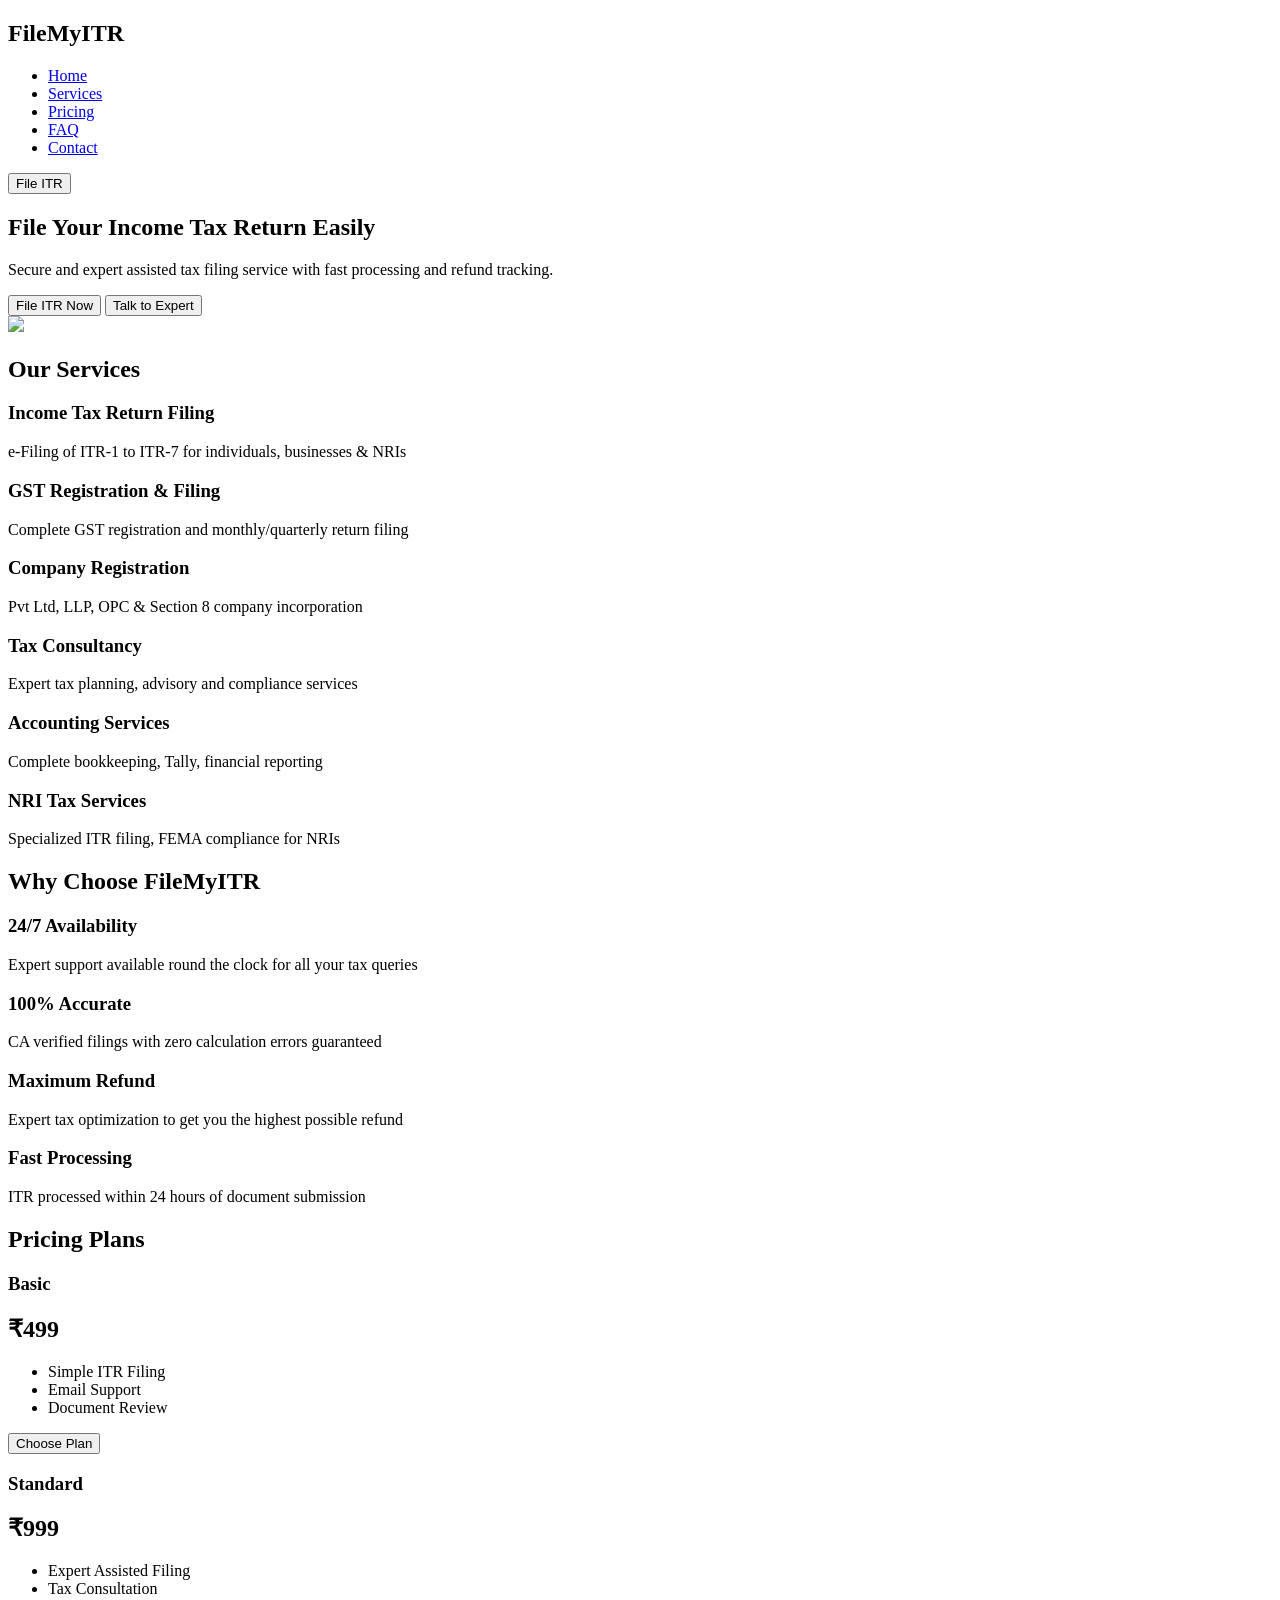
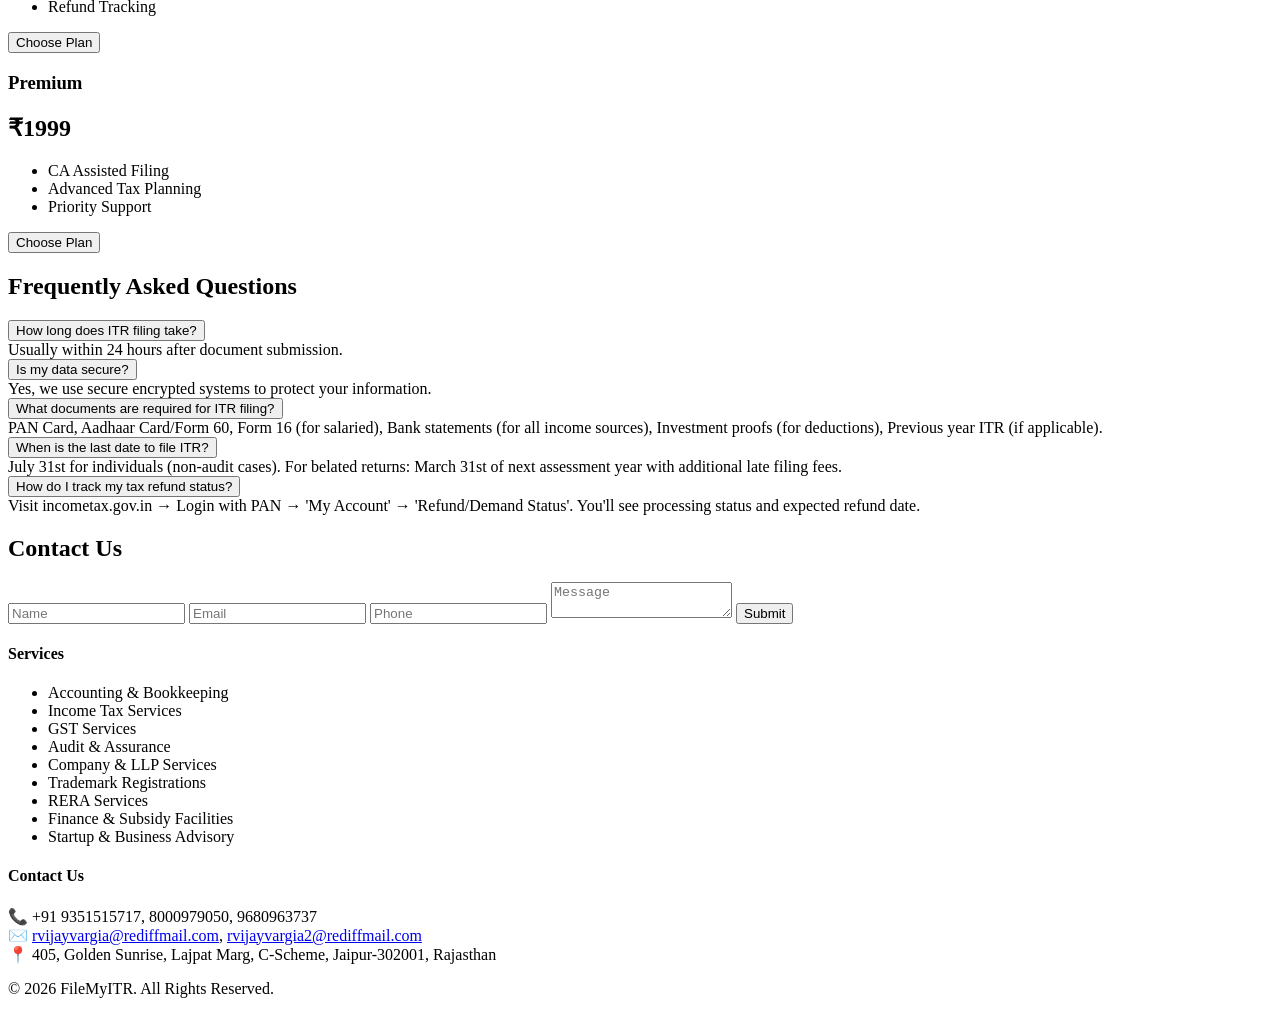
==== index.html @ 494d7624 "Rename itr-website2/index.html to index.html" ====
<!DOCTYPE html>
<html lang="en">
<head>

<meta charset="UTF-8">
<meta name="viewport" content="width=device-width, initial-scale=1.0">

<title>File Income Tax Return Online | Fast & Secure ITR Filing</title>

<meta name="description" content="File your Income Tax Return online quickly with expert assistance. Secure, CA verified and fast ITR filing services in India.">

<meta name="keywords" content="ITR filing, income tax return, tax consultant, GST filing India">

<meta name="author" content="File My ITR">

<link rel="stylesheet" href="style.css">

<link href="https://fonts.googleapis.com/css2?family=Poppins:wght@300;400;500;600;700&display=swap" rel="stylesheet">

</head>

<body>

<!-- Navbar -->

<header class="navbar">

<div class="container">

<h2 class="logo">FileMyITR</h2>

<nav>
<ul>
<li><a href="#">Home</a></li>
<li><a href="#services">Services</a></li>
<li><a href="#pricing">Pricing</a></li>
<li><a href="#faq">FAQ</a></li>
<li><a href="#contact">Contact</a></li>
</ul>
<!-- <button class="mobile-toggle">☰</button> -->
</nav>

<button class="btn">File ITR</button>

</div>

</header>

<!-- Hero -->

<section class="hero">

<div class="container hero-grid">

<div>

<h1>File Your Income Tax Return Easily</h1>

<p>Secure and expert assisted tax filing service with fast processing and refund tracking.</p>

<div class="hero-btns">

<button class="btn">File ITR Now</button>
<button class="btn-outline">Talk to Expert</button>

</div>

</div>

<div>

<img src="https://cdn-icons-png.flaticon.com/512/3135/3135715.png">

</div>

</div>

</section>

<!-- Services -->

<section id="services" class="services">

<h2 class="section-title">Our Services</h2>

<div class="cards">

<div class="card">
<h3>Income Tax Return Filing</h3>
<p>e-Filing of ITR-1 to ITR-7 for individuals, businesses & NRIs</p>
</div>
<div class="card">
<h3>GST Registration & Filing</h3>
<p>Complete GST registration and monthly/quarterly return filing</p>
</div>
<div class="card">
<h3>Company Registration</h3>
<p>Pvt Ltd, LLP, OPC & Section 8 company incorporation</p>
</div>
<div class="card">
<h3>Tax Consultancy</h3>
<p>Expert tax planning, advisory and compliance services</p>
</div>
<div class="card">
<h3>Accounting Services</h3>
<p>Complete bookkeeping, Tally, financial reporting</p>
</div>
<div class="card">
<h3>NRI Tax Services</h3>
<p>Specialized ITR filing, FEMA compliance for NRIs</p>
</div>

</div>

</section>

<!-- Pricing -->





    <section id="why-us" class="services why-us">

<h2 class="section-title">Why Choose FileMyITR</h2>

<div class="cards">

<div class="card">
<h3>24/7 Availability</h3>
<p>Expert support available round the clock for all your tax queries</p>
</div>
<div class="card">
<h3>100% Accurate</h3>
<p>CA verified filings with zero calculation errors guaranteed</p>
</div>
<div class="card">
<h3>Maximum Refund</h3>
<p>Expert tax optimization to get you the highest possible refund</p>
</div>
<div class="card">
<h3>Fast Processing</h3>
<p>ITR processed within 24 hours of document submission</p>
</div>

</div>

</section>
    <section id="pricing" class="pricing">

<h2 class="section-title">Pricing Plans</h2>

<div class="pricing-grid">

<div class="price-card">

<h3>Basic</h3>
<h2>₹499</h2>

<ul>
<li>Simple ITR Filing</li>
<li>Email Support</li>
<li>Document Review</li>
</ul>

<button class="btn">Choose Plan</button>

</div>

<div class="price-card highlight">

<h3>Standard</h3>
<h2>₹999</h2>

<ul>
<li>Expert Assisted Filing</li>
<li>Tax Consultation</li>
<li>Refund Tracking</li>
</ul>

<button class="btn">Choose Plan</button>

</div>

<div class="price-card">

<h3>Premium</h3>
<h2>₹1999</h2>

<ul>
<li>CA Assisted Filing</li>
<li>Advanced Tax Planning</li>
<li>Priority Support</li>
</ul>

<button class="btn">Choose Plan</button>

</div>

</div>

</section>

<!-- FAQ -->

<section id="faq" class="faq">

<h2 class="section-title">Frequently Asked Questions</h2>

<div class="faq-item">

<button class="faq-question">How long does ITR filing take?</button>

<div class="faq-answer">
Usually within 24 hours after document submission.
</div>

</div>

    <div class="faq-item">

<button class="faq-question">Is my data secure?</button>

<div class="faq-answer">
Yes, we use secure encrypted systems to protect your information.
</div>

</div>

<div class="faq-item">

<button class="faq-question">What documents are required for ITR filing?</button>

<div class="faq-answer">
PAN Card, Aadhaar Card/Form 60, Form 16 (for salaried), Bank statements (for all income sources), 
Investment proofs (for deductions), Previous year ITR (if applicable).
</div>

</div>

<div class="faq-item">

<button class="faq-question">When is the last date to file ITR?</button>

<div class="faq-answer">
July 31st for individuals (non-audit cases). For belated returns: March 31st of next assessment year 
with additional late filing fees.
</div>

</div>

<div class="faq-item">

<button class="faq-question">How do I track my tax refund status?</button>

<div class="faq-answer">
Visit incometax.gov.in → Login with PAN → 'My Account' → 'Refund/Demand Status'. 
You'll see processing status and expected refund date.
</div>

</div>

</section>

<!-- Contact -->

<section id="contact" class="contact">

<h2 class="section-title">Contact Us</h2>

<form>

<input type="text" placeholder="Name">

<input type="email" placeholder="Email">

<input type="tel" placeholder="Phone">

<textarea placeholder="Message"></textarea>

<button class="btn">Submit</button>

</form>

</section>

<!-- Footer -->

<footer>

<div class="container">

<div class="footer-grid">

<div class="footer-section">

<h4>Services</h4>

<ul>

<li>Accounting & Bookkeeping</li>

<li>Income Tax Services</li>

<li>GST Services</li>

<li>Audit & Assurance</li>

<li>Company & LLP Services</li>

<li>Trademark Registrations</li>

<li>RERA Services</li>

<li>Finance & Subsidy Facilities</li>

<li>Startup & Business Advisory</li>

</ul>

</div>

        <div class="footer-section">

        <h4>Contact Us</h4>
        
        <div class="contact-item">
          <span class="icon">📞</span>
          <span>+91 9351515717, 8000979050, 9680963737</span>
        </div>
        
        <div class="contact-item">
          <span class="icon">✉️</span>
          <a href="mailto:rvijayvargia@rediffmail.com">rvijayvargia@rediffmail.com</a>, 
          <a href="mailto:rvijayvargia2@rediffmail.com">rvijayvargia2@rediffmail.com</a>
        </div>
        
        <div class="contact-item">
          <span class="icon">📍</span>
          <span>405, Golden Sunrise, Lajpat Marg, C-Scheme, Jaipur-302001, Rajasthan</span>
        </div>
        
        </div>

</div>

<p class="footer-bottom">© 2026 FileMyITR. All Rights Reserved.</p>

</div>

</footer>

<script src="script.js"></script>

</body>
</html>
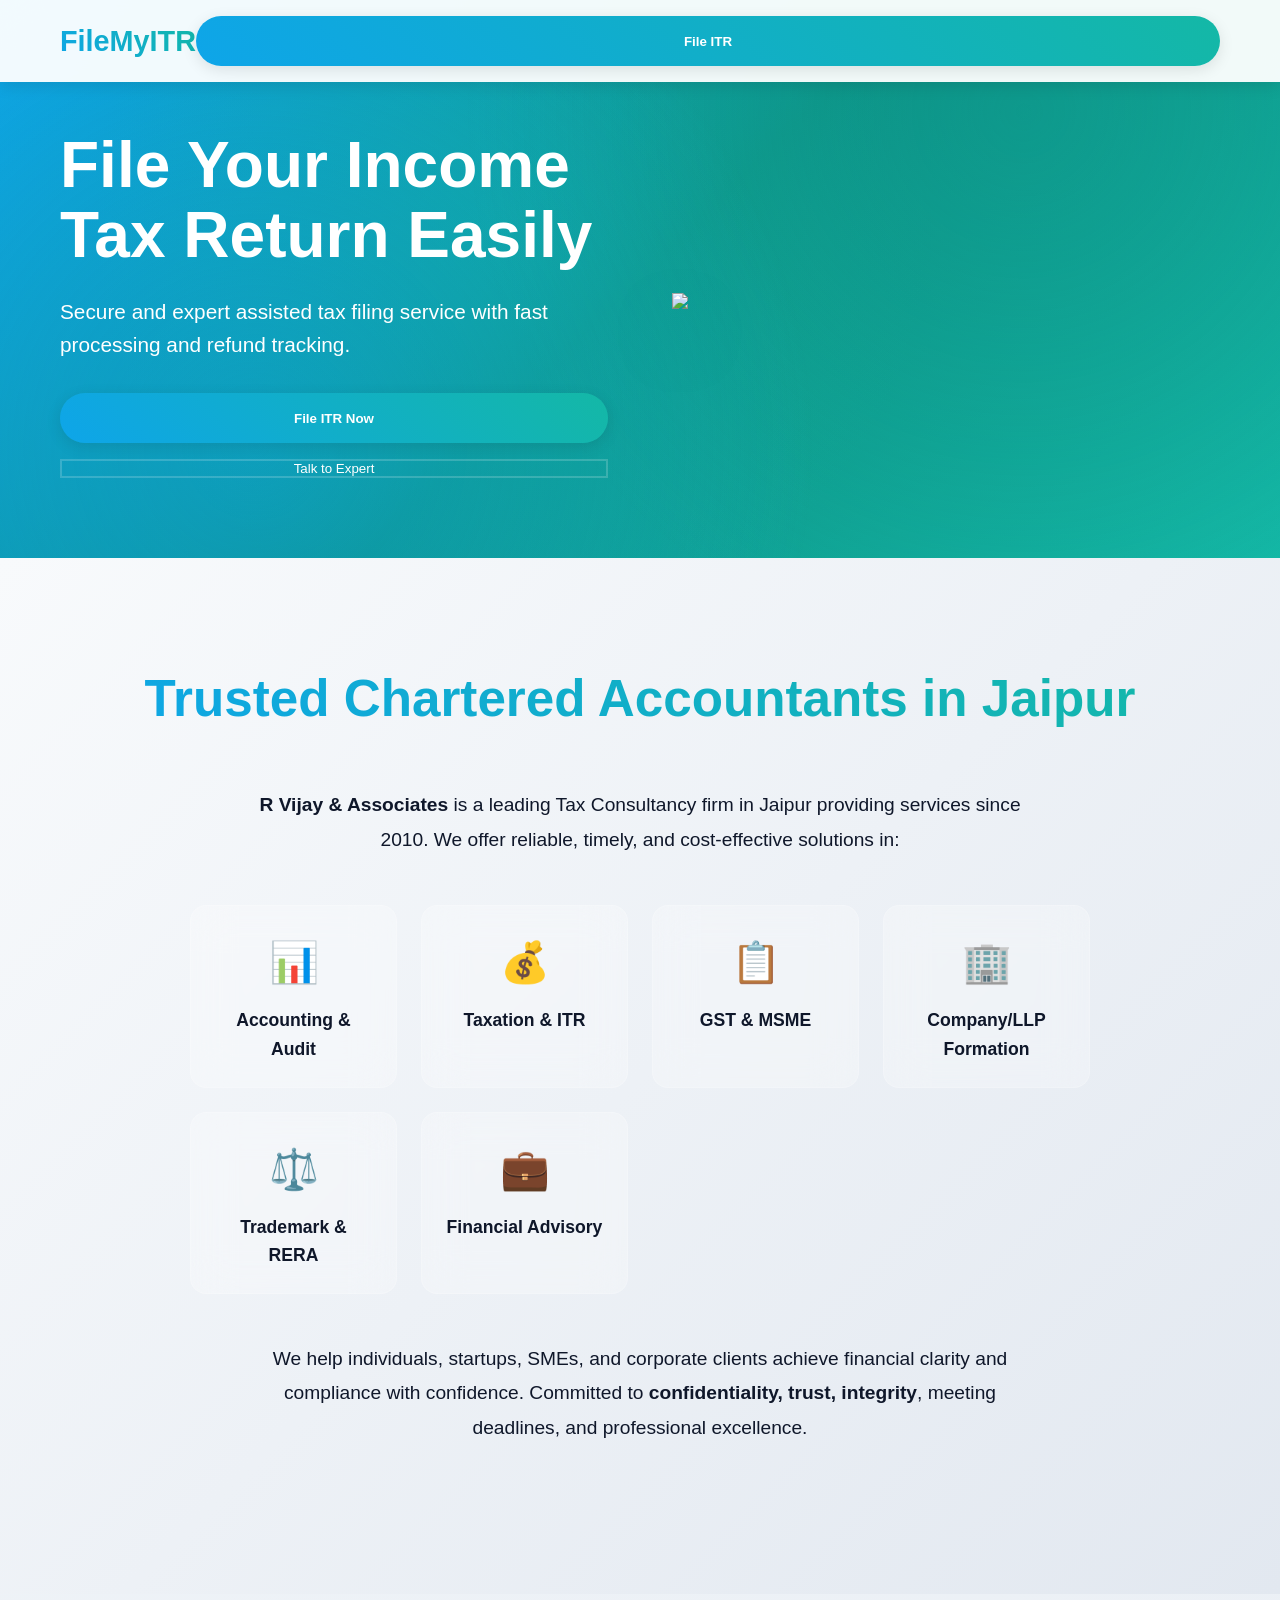
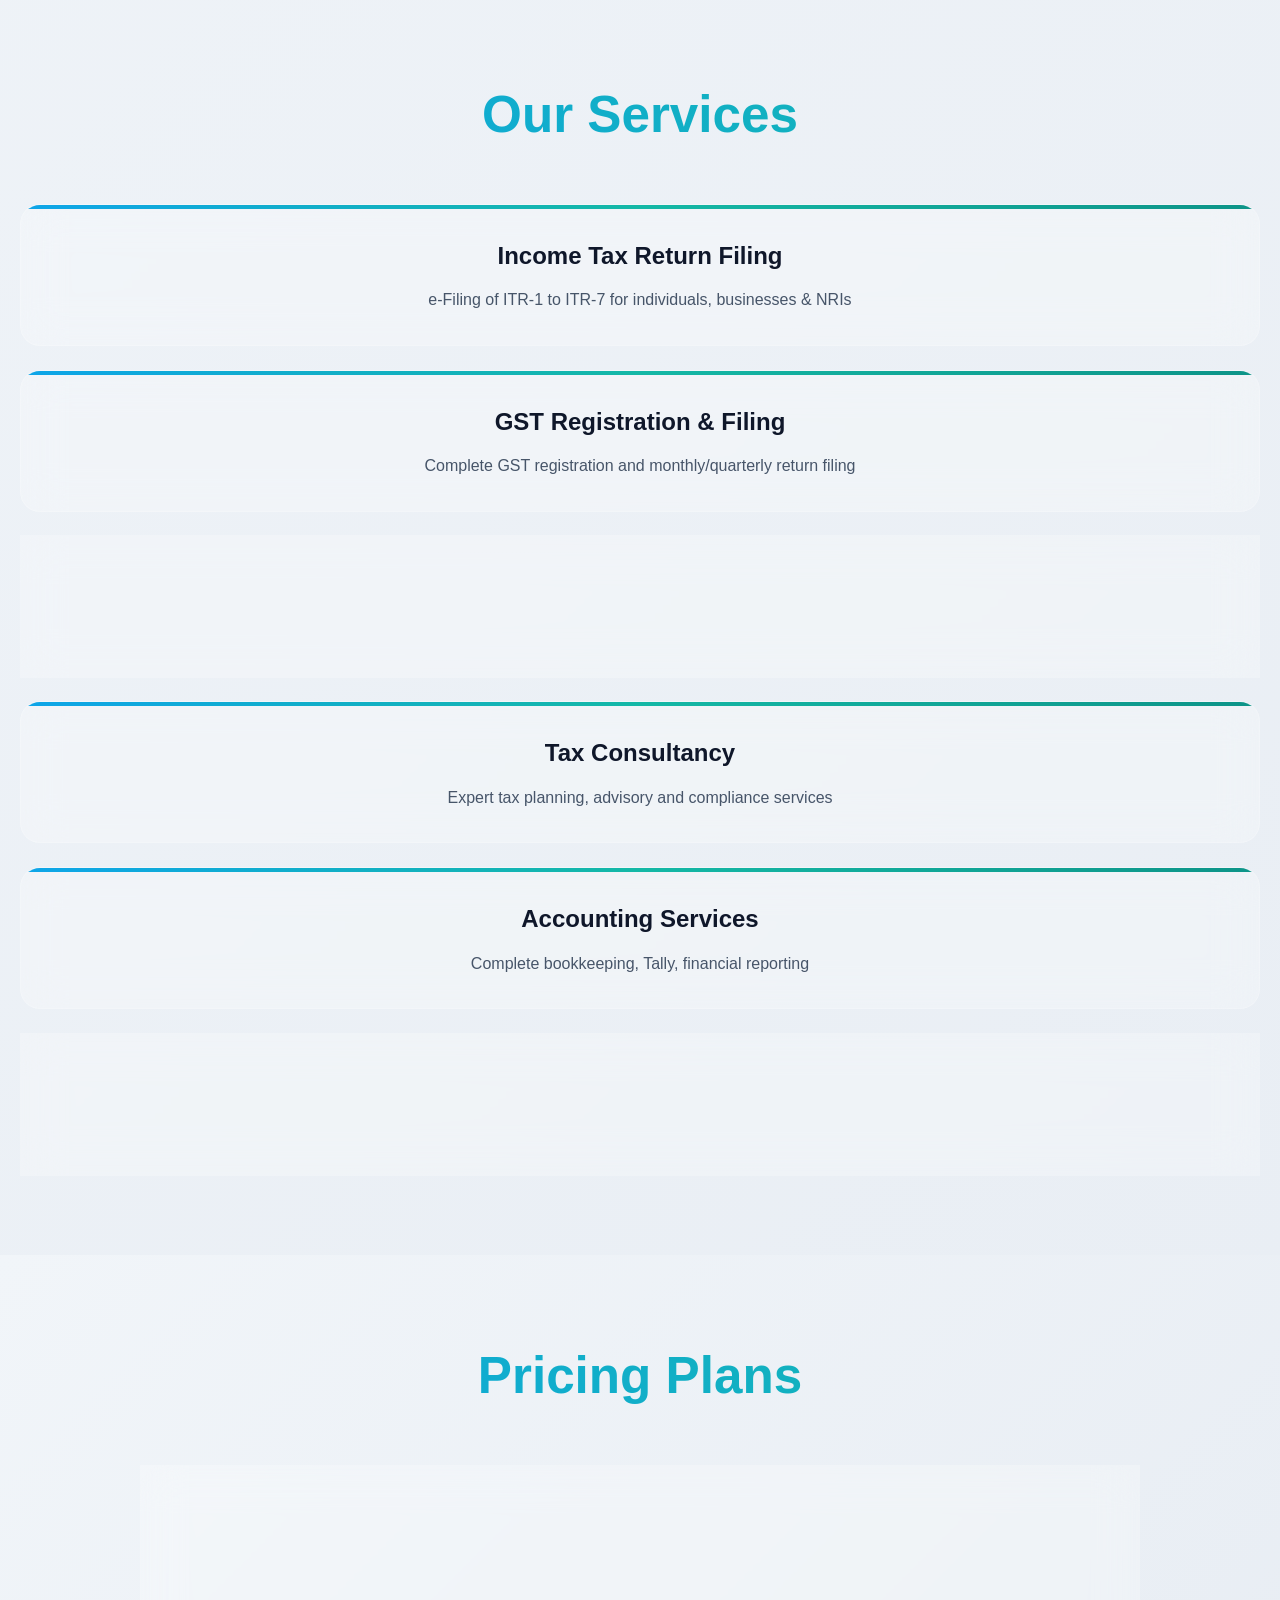
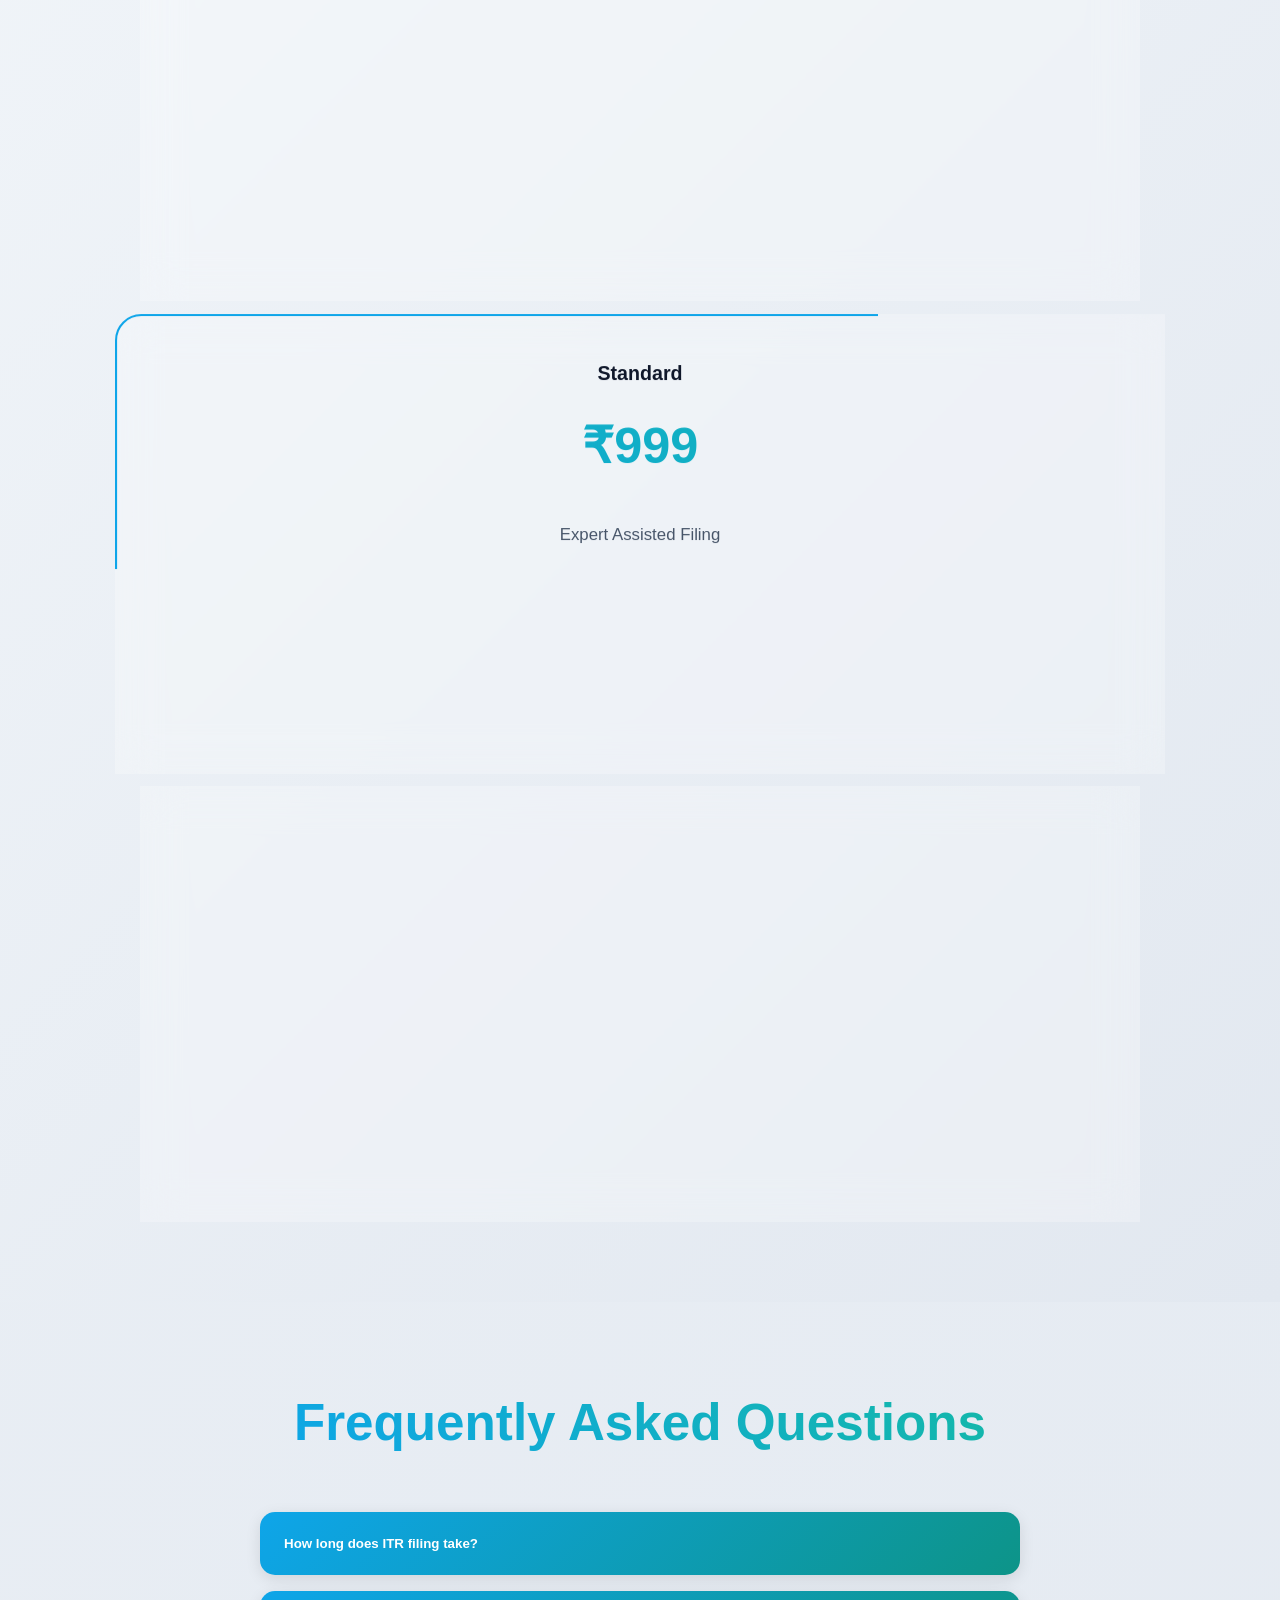
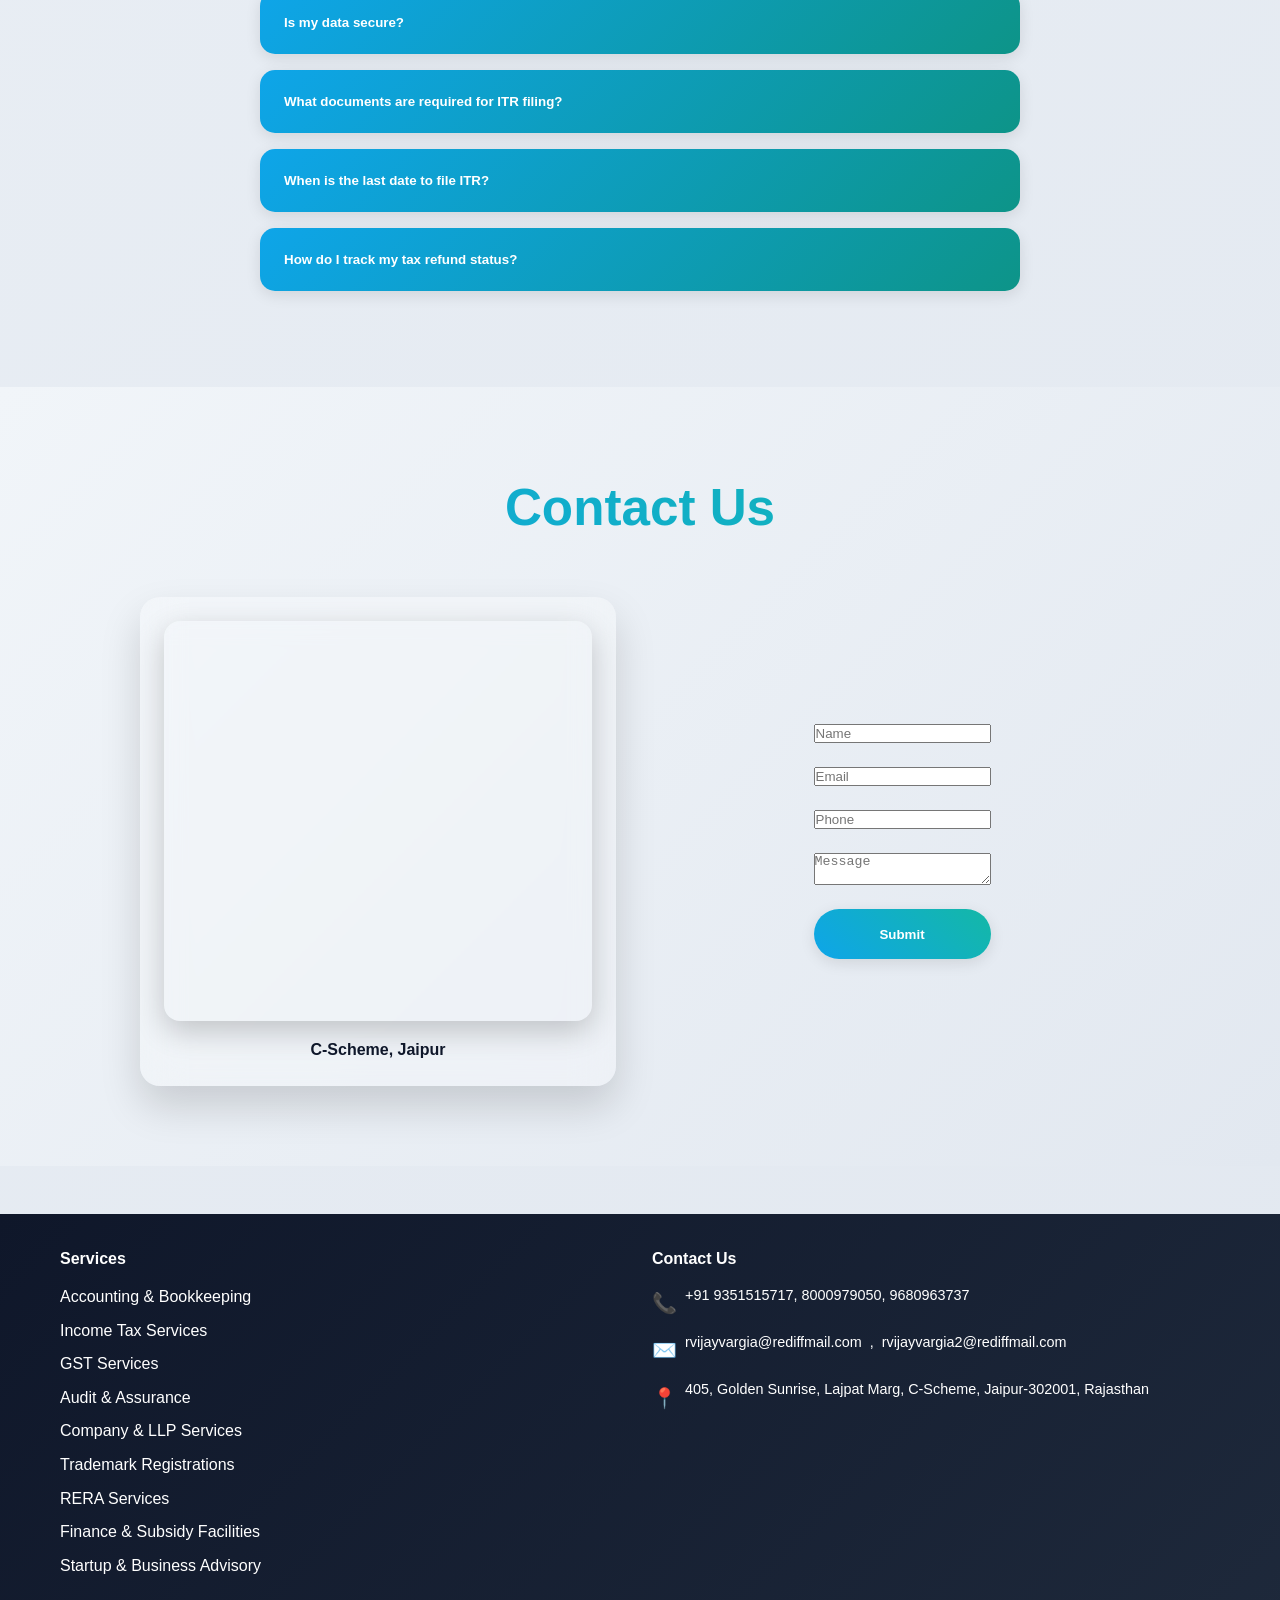
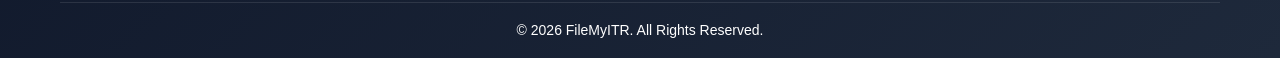
==== commit ec97ad4e: "first website upload" ====
--- a/index.html
+++ b/index.html
@@ -1,356 +1,421 @@
-<!DOCTYPE html>
-<html lang="en">
-<head>
-
-<meta charset="UTF-8">
-<meta name="viewport" content="width=device-width, initial-scale=1.0">
-
-<title>File Income Tax Return Online | Fast & Secure ITR Filing</title>
-
-<meta name="description" content="File your Income Tax Return online quickly with expert assistance. Secure, CA verified and fast ITR filing services in India.">
-
-<meta name="keywords" content="ITR filing, income tax return, tax consultant, GST filing India">
-
-<meta name="author" content="File My ITR">
-
-<link rel="stylesheet" href="style.css">
-
-<link href="https://fonts.googleapis.com/css2?family=Poppins:wght@300;400;500;600;700&display=swap" rel="stylesheet">
-
-</head>
-
-<body>
-
-<!-- Navbar -->
-
-<header class="navbar">
-
-<div class="container">
-
-<h2 class="logo">FileMyITR</h2>
-
-<nav>
-<ul>
-<li><a href="#">Home</a></li>
-<li><a href="#services">Services</a></li>
-<li><a href="#pricing">Pricing</a></li>
-<li><a href="#faq">FAQ</a></li>
-<li><a href="#contact">Contact</a></li>
-</ul>
-<!-- <button class="mobile-toggle">☰</button> -->
-</nav>
-
-<button class="btn">File ITR</button>
-
-</div>
-
-</header>
-
-<!-- Hero -->
-
-<section class="hero">
-
-<div class="container hero-grid">
-
-<div>
-
-<h1>File Your Income Tax Return Easily</h1>
-
-<p>Secure and expert assisted tax filing service with fast processing and refund tracking.</p>
-
-<div class="hero-btns">
-
-<button class="btn">File ITR Now</button>
-<button class="btn-outline">Talk to Expert</button>
-
-</div>
-
-</div>
-
-<div>
-
-<img src="https://cdn-icons-png.flaticon.com/512/3135/3135715.png">
-
-</div>
-
-</div>
-
-</section>
-
-<!-- Services -->
-
-<section id="services" class="services">
-
-<h2 class="section-title">Our Services</h2>
-
-<div class="cards">
-
-<div class="card">
-<h3>Income Tax Return Filing</h3>
-<p>e-Filing of ITR-1 to ITR-7 for individuals, businesses & NRIs</p>
-</div>
-<div class="card">
-<h3>GST Registration & Filing</h3>
-<p>Complete GST registration and monthly/quarterly return filing</p>
-</div>
-<div class="card">
-<h3>Company Registration</h3>
-<p>Pvt Ltd, LLP, OPC & Section 8 company incorporation</p>
-</div>
-<div class="card">
-<h3>Tax Consultancy</h3>
-<p>Expert tax planning, advisory and compliance services</p>
-</div>
-<div class="card">
-<h3>Accounting Services</h3>
-<p>Complete bookkeeping, Tally, financial reporting</p>
-</div>
-<div class="card">
-<h3>NRI Tax Services</h3>
-<p>Specialized ITR filing, FEMA compliance for NRIs</p>
-</div>
-
-</div>
-
-</section>
-
-<!-- Pricing -->
-
-
-
-
-
-    <section id="why-us" class="services why-us">
-
-<h2 class="section-title">Why Choose FileMyITR</h2>
-
-<div class="cards">
-
-<div class="card">
-<h3>24/7 Availability</h3>
-<p>Expert support available round the clock for all your tax queries</p>
-</div>
-<div class="card">
-<h3>100% Accurate</h3>
-<p>CA verified filings with zero calculation errors guaranteed</p>
-</div>
-<div class="card">
-<h3>Maximum Refund</h3>
-<p>Expert tax optimization to get you the highest possible refund</p>
-</div>
-<div class="card">
-<h3>Fast Processing</h3>
-<p>ITR processed within 24 hours of document submission</p>
-</div>
-
-</div>
-
-</section>
-    <section id="pricing" class="pricing">
-
-<h2 class="section-title">Pricing Plans</h2>
-
-<div class="pricing-grid">
-
-<div class="price-card">
-
-<h3>Basic</h3>
-<h2>₹499</h2>
-
-<ul>
-<li>Simple ITR Filing</li>
-<li>Email Support</li>
-<li>Document Review</li>
-</ul>
-
-<button class="btn">Choose Plan</button>
-
-</div>
-
-<div class="price-card highlight">
-
-<h3>Standard</h3>
-<h2>₹999</h2>
-
-<ul>
-<li>Expert Assisted Filing</li>
-<li>Tax Consultation</li>
-<li>Refund Tracking</li>
-</ul>
-
-<button class="btn">Choose Plan</button>
-
-</div>
-
-<div class="price-card">
-
-<h3>Premium</h3>
-<h2>₹1999</h2>
-
-<ul>
-<li>CA Assisted Filing</li>
-<li>Advanced Tax Planning</li>
-<li>Priority Support</li>
-</ul>
-
-<button class="btn">Choose Plan</button>
-
-</div>
-
-</div>
-
-</section>
-
-<!-- FAQ -->
-
-<section id="faq" class="faq">
-
-<h2 class="section-title">Frequently Asked Questions</h2>
-
-<div class="faq-item">
-
-<button class="faq-question">How long does ITR filing take?</button>
-
-<div class="faq-answer">
-Usually within 24 hours after document submission.
-</div>
-
-</div>
-
-    <div class="faq-item">
-
-<button class="faq-question">Is my data secure?</button>
-
-<div class="faq-answer">
-Yes, we use secure encrypted systems to protect your information.
-</div>
-
-</div>
-
-<div class="faq-item">
-
-<button class="faq-question">What documents are required for ITR filing?</button>
-
-<div class="faq-answer">
-PAN Card, Aadhaar Card/Form 60, Form 16 (for salaried), Bank statements (for all income sources), 
-Investment proofs (for deductions), Previous year ITR (if applicable).
-</div>
-
-</div>
-
-<div class="faq-item">
-
-<button class="faq-question">When is the last date to file ITR?</button>
-
-<div class="faq-answer">
-July 31st for individuals (non-audit cases). For belated returns: March 31st of next assessment year 
-with additional late filing fees.
-</div>
-
-</div>
-
-<div class="faq-item">
-
-<button class="faq-question">How do I track my tax refund status?</button>
-
-<div class="faq-answer">
-Visit incometax.gov.in → Login with PAN → 'My Account' → 'Refund/Demand Status'. 
-You'll see processing status and expected refund date.
-</div>
-
-</div>
-
-</section>
-
-<!-- Contact -->
-
-<section id="contact" class="contact">
-
-<h2 class="section-title">Contact Us</h2>
-
-<form>
-
-<input type="text" placeholder="Name">
-
-<input type="email" placeholder="Email">
-
-<input type="tel" placeholder="Phone">
-
-<textarea placeholder="Message"></textarea>
-
-<button class="btn">Submit</button>
-
-</form>
-
-</section>
-
-<!-- Footer -->
-
-<footer>
-
-<div class="container">
-
-<div class="footer-grid">
-
-<div class="footer-section">
-
-<h4>Services</h4>
-
-<ul>
-
-<li>Accounting & Bookkeeping</li>
-
-<li>Income Tax Services</li>
-
-<li>GST Services</li>
-
-<li>Audit & Assurance</li>
-
-<li>Company & LLP Services</li>
-
-<li>Trademark Registrations</li>
-
-<li>RERA Services</li>
-
-<li>Finance & Subsidy Facilities</li>
-
-<li>Startup & Business Advisory</li>
-
-</ul>
-
-</div>
-
-        <div class="footer-section">
-
-        <h4>Contact Us</h4>
-        
-        <div class="contact-item">
-          <span class="icon">📞</span>
-          <span>+91 9351515717, 8000979050, 9680963737</span>
-        </div>
-        
-        <div class="contact-item">
-          <span class="icon">✉️</span>
-          <a href="mailto:rvijayvargia@rediffmail.com">rvijayvargia@rediffmail.com</a>, 
-          <a href="mailto:rvijayvargia2@rediffmail.com">rvijayvargia2@rediffmail.com</a>
-        </div>
-        
-        <div class="contact-item">
-          <span class="icon">📍</span>
-          <span>405, Golden Sunrise, Lajpat Marg, C-Scheme, Jaipur-302001, Rajasthan</span>
-        </div>
-        
-        </div>
-
-</div>
-
-<p class="footer-bottom">© 2026 FileMyITR. All Rights Reserved.</p>
-
-</div>
-
-</footer>
-
-<script src="script.js"></script>
-
-</body>
-</html>
+<!DOCTYPE html>
+<html lang="en">
+<head>
+
+<meta charset="UTF-8">
+<meta name="viewport" content="width=device-width, initial-scale=1.0">
+
+<title>File Income Tax Return Online | Fast & Secure ITR Filing</title>
+
+<meta name="description" content="File your Income Tax Return online quickly with expert assistance. Secure, CA verified and fast ITR filing services in India.">
+
+<meta name="keywords" content="ITR filing, income tax return, tax consultant, GST filing India">
+
+<meta name="author" content="File My ITR">
+
+<link rel="stylesheet" href="style.css">
+
+<link href="https://fonts.googleapis.com/css2?family=Poppins:wght@300;400;500;600;700&display=swap" rel="stylesheet">
+
+</head>
+
+<body>
+
+<!-- Navbar -->
+
+<header class="navbar">
+
+<div class="container">
+
+<h2 class="logo">FileMyITR</h2>
+
+<nav>
+<ul>
+<li><a href="#">Home</a></li>
+<li><a href="#services">Services</a></li>
+<li><a href="#pricing">Pricing</a></li>
+<li><a href="#faq">FAQ</a></li>
+<li><a href="#contact">Contact</a></li>
+</ul>
+<!-- <button class="mobile-toggle">☰</button> -->
+</nav>
+
+<button class="btn">File ITR</button>
+
+</div>
+
+</header>
+
+<!-- Hero -->
+
+<section class="hero">
+
+<div class="container hero-grid">
+
+<div>
+
+<h1>File Your Income Tax Return Easily</h1>
+
+<p>Secure and expert assisted tax filing service with fast processing and refund tracking.</p>
+
+<div class="hero-btns">
+
+<button class="btn">File ITR Now</button>
+<button class="btn-outline">Talk to Expert</button>
+
+</div>
+
+</div>
+
+<div>
+
+<img src="https://cdn-icons-png.flaticon.com/512/3135/3135715.png">
+
+</div>
+
+</div>
+
+</section>
+
+<!-- About Firm -->
+
+<section id="about" class="about">
+
+<div class="container">
+
+<h2 class="section-title">Trusted Chartered Accountants in Jaipur</h2>
+
+<div class="about-content">
+
+<p><strong>R Vijay & Associates</strong> is a leading Tax Consultancy firm in Jaipur providing services since 2010. We offer reliable, timely, and cost-effective solutions in:</p>
+
+<div class="about-services">
+
+<div class="service-item">
+
+<span class="service-icon">📊</span>
+
+<span>Accounting & Audit</span>
+
+</div>
+
+<div class="service-item">
+
+<span class="service-icon">💰</span>
+
+<span>Taxation & ITR</span>
+
+</div>
+
+<div class="service-item">
+
+<span class="service-icon">📋</span>
+
+<span>GST & MSME</span>
+
+</div>
+
+<div class="service-item">
+
+<span class="service-icon">🏢</span>
+
+<span>Company/LLP Formation</span>
+
+</div>
+
+<div class="service-item">
+
+<span class="service-icon">⚖️</span>
+
+<span>Trademark & RERA</span>
+
+</div>
+
+<div class="service-item">
+
+<span class="service-icon">💼</span>
+
+<span>Financial Advisory</span>
+
+</div>
+
+</div>
+
+<p>We help individuals, startups, SMEs, and corporate clients achieve financial clarity and compliance with confidence. Committed to <strong>confidentiality, trust, integrity</strong>, meeting deadlines, and professional excellence.</p>
+
+</div>
+
+</div>
+
+</section>
+
+<!-- Services -->
+
+<section id="services" class="services">
+
+<h2 class="section-title">Our Services</h2>
+
+<div class="cards">
+
+<div class="card">
+<h3>Income Tax Return Filing</h3>
+<p>e-Filing of ITR-1 to ITR-7 for individuals, businesses & NRIs</p>
+</div>
+<div class="card">
+<h3>GST Registration & Filing</h3>
+<p>Complete GST registration and monthly/quarterly return filing</p>
+</div>
+<div class="card">
+<h3>Company Registration</h3>
+<p>Pvt Ltd, LLP, OPC & Section 8 company incorporation</p>
+</div>
+<div class="card">
+<h3>Tax Consultancy</h3>
+<p>Expert tax planning, advisory and compliance services</p>
+</div>
+<div class="card">
+<h3>Accounting Services</h3>
+<p>Complete bookkeeping, Tally, financial reporting</p>
+</div>
+<div class="card">
+<h3>NRI Tax Services</h3>
+<p>Specialized ITR filing, FEMA compliance for NRIs</p>
+</div>
+
+</div>
+
+</section>
+
+<!-- Pricing -->
+
+
+
+
+
+
+
+</section>
+    <section id="pricing" class="pricing">
+
+<h2 class="section-title">Pricing Plans</h2>
+
+<div class="pricing-grid">
+
+<div class="price-card">
+
+<h3>Basic</h3>
+<h2>₹499</h2>
+
+<ul>
+<li>Simple ITR Filing</li>
+<li>Email Support</li>
+<li>Document Review</li>
+</ul>
+
+<button class="btn">Choose Plan</button>
+
+</div>
+
+<div class="price-card highlight">
+
+<h3>Standard</h3>
+<h2>₹999</h2>
+
+<ul>
+<li>Expert Assisted Filing</li>
+<li>Tax Consultation</li>
+<li>Refund Tracking</li>
+</ul>
+
+<button class="btn">Choose Plan</button>
+
+</div>
+
+<div class="price-card">
+
+<h3>Premium</h3>
+<h2>₹1999</h2>
+
+<ul>
+<li>CA Assisted Filing</li>
+<li>Advanced Tax Planning</li>
+<li>Priority Support</li>
+</ul>
+
+<button class="btn">Choose Plan</button>
+
+</div>
+
+</div>
+
+</section>
+
+<!-- FAQ -->
+
+<section id="faq" class="faq">
+
+<h2 class="section-title">Frequently Asked Questions</h2>
+
+<div class="faq-item">
+
+<button class="faq-question">How long does ITR filing take?</button>
+
+<div class="faq-answer">
+Usually within 24 hours after document submission.
+</div>
+
+</div>
+
+    <div class="faq-item">
+
+<button class="faq-question">Is my data secure?</button>
+
+<div class="faq-answer">
+Yes, we use secure encrypted systems to protect your information.
+</div>
+
+</div>
+
+<div class="faq-item">
+
+<button class="faq-question">What documents are required for ITR filing?</button>
+
+<div class="faq-answer">
+PAN Card, Aadhaar Card/Form 60, Form 16 (for salaried), Bank statements (for all income sources), 
+Investment proofs (for deductions), Previous year ITR (if applicable).
+</div>
+
+</div>
+
+<div class="faq-item">
+
+<button class="faq-question">When is the last date to file ITR?</button>
+
+<div class="faq-answer">
+July 31st for individuals (non-audit cases). For belated returns: March 31st of next assessment year 
+with additional late filing fees.
+</div>
+
+</div>
+
+<div class="faq-item">
+
+<button class="faq-question">How do I track my tax refund status?</button>
+
+<div class="faq-answer">
+Visit incometax.gov.in → Login with PAN → 'My Account' → 'Refund/Demand Status'. 
+You'll see processing status and expected refund date.
+</div>
+
+</div>
+
+</section>
+
+<!-- Contact -->
+
+<section id="contact" class="contact">
+
+<h2 class="section-title">Contact Us</h2>
+
+<div class="contact-grid">
+
+<div class="contact-map">
+
+<iframe src="https://www.google.com/maps/embed?pb=!1m18!1m12!1m3!1d3461.71!2d75.8300!3d26.9161!2m3!1f0!2f0!3f0!3m2!1i1024!2i768!4f13.1!3m3!1m2!1s0x396db449014b4b7d%3A0x8c5eabf0f5e7b8c6!2sGolden%20Sunrise%2C%20Lajpat%20Marg%2C%20C-Scheme%2C%20Jaipur%2C%20Rajasthan%20396001!5e0!3m2!1sen!2sin!4v1727820000000!5m2!1sen!2sin" width="100%" height="400" style="border:0; border-radius: 16px;" allowfullscreen="" loading="lazy" referrerpolicy="no-referrer-when-downgrade"></iframe>
+
+<h4 style="margin-top: 1rem; text-align: center; color: var(--text-dark);">C-Scheme, Jaipur</h4>
+
+</div>
+
+<div class="contact-form">
+
+<form>
+
+<input type="text" placeholder="Name">
+
+<input type="email" placeholder="Email">
+
+<input type="tel" placeholder="Phone">
+
+<textarea placeholder="Message"></textarea>
+
+<button class="btn">Submit</button>
+
+</form>
+
+</div>
+
+</div>
+
+</section>
+
+<!-- Footer -->
+
+<footer>
+
+<div class="container">
+
+<div class="footer-grid">
+
+<div class="footer-section">
+
+<h4>Services</h4>
+
+<ul>
+
+<li>Accounting & Bookkeeping</li>
+
+<li>Income Tax Services</li>
+
+<li>GST Services</li>
+
+<li>Audit & Assurance</li>
+
+<li>Company & LLP Services</li>
+
+<li>Trademark Registrations</li>
+
+<li>RERA Services</li>
+
+<li>Finance & Subsidy Facilities</li>
+
+<li>Startup & Business Advisory</li>
+
+</ul>
+
+</div>
+
+        <div class="footer-section">
+
+        <h4>Contact Us</h4>
+        
+        <div class="contact-item">
+          <span class="icon">📞</span>
+          <span>+91 9351515717, 8000979050, 9680963737</span>
+        </div>
+        
+        <div class="contact-item">
+          <span class="icon">✉️</span>
+          <a href="mailto:rvijayvargia@rediffmail.com">rvijayvargia@rediffmail.com</a>, 
+          <a href="mailto:rvijayvargia2@rediffmail.com">rvijayvargia2@rediffmail.com</a>
+        </div>
+        
+        <div class="contact-item">
+          <span class="icon">📍</span>
+          <span>405, Golden Sunrise, Lajpat Marg, C-Scheme, Jaipur-302001, Rajasthan</span>
+        </div>
+        
+        </div>
+
+</div>
+
+<p class="footer-bottom">© 2026 FileMyITR. All Rights Reserved.</p>
+
+</div>
+
+</footer>
+
+<script src="script.js"></script>
+
+</body>
+</html>
--- a/style.css
+++ b/style.css
@@ -0,0 +1,807 @@
+* {
+  margin: 0;
+  padding: 0;
+  box-sizing: border-box;
+}
+
+:root {
+  --primary: #0ea5e9; /* sky blue - modern primary */
+  --secondary: #0d9488; /* teal */
+  --accent: #14b8a6; /* emerald accent */
+  --success: #10b981;
+  --text-dark: #0f172a;
+  --text-light: #475569;
+  --bg-light: linear-gradient(135deg, #f1f5f9 0%, #e2e8f0 100%);
+  --glass-bg: rgba(255, 255, 255, 0.25);
+  --glass-border: rgba(255, 255, 255, 0.18);
+  --shadow-sm: 0 4px 15px rgba(0,0,0,0.1);
+  --shadow-lg: 0 20px 40px rgba(0,0,0,0.15);
+  --glow: 0 0 20px rgba(14, 165, 233, 0.5);
+}
+
+html {
+  scroll-behavior: smooth;
+}
+
+body {
+  font-family: 'Poppins', sans-serif;
+  background: var(--bg-light);
+  overflow-x: hidden;
+  line-height: 1.6;
+}
+
+.container {
+  max-width: 1200px;
+  margin: 0 auto;
+  padding: 0 20px;
+}
+
+.navbar {
+  background: rgba(255,255,255,0.95);
+  backdrop-filter: blur(20px);
+  box-shadow: var(--shadow-sm);
+  position: fixed;
+  top: 0;
+  width: 100%;
+  z-index: 1000;
+  transition: all 0.3s ease;
+}
+
+.navbar.scrolled {
+  background: rgba(255,255,255,0.98);
+  box-shadow: var(--shadow-lg);
+}
+
+.navbar .container {
+  display: flex;
+  justify-content: space-between;
+  align-items: center;
+  padding: 1rem 20px;
+}
+
+.logo {
+  font-size: 1.8rem;
+  font-weight: 700;
+  background: linear-gradient(45deg, var(--primary), var(--accent));
+  -webkit-background-clip: text;
+  -webkit-text-fill-color: transparent;
+  background-clip: text;
+}
+
+nav ul {
+  display: flex;
+  list-style: none;
+  gap: 2rem;
+}
+
+nav a {
+  text-decoration: none;
+  color: var(--text-dark);
+  font-weight: 500;
+  position: relative;
+  transition: color 0.3s ease;
+}
+
+nav a::after {
+  content: '';
+  position: absolute;
+  width: 0;
+  height: 2px;
+  bottom: -5px;
+  left: 0;
+  background: var(--primary);
+  transition: width 0.3s ease;
+}
+
+nav a:hover::after {
+  width: 100%;
+}
+
+nav a:hover {
+  color: var(--primary);
+}
+
+.btn {
+  background: linear-gradient(45deg, var(--primary), var(--accent));
+  color: white;
+  border: none;
+  padding: 12px 30px;
+  border-radius: 50px;
+  font-weight: 600;
+  cursor: pointer;
+  transition: all 0.3s cubic-bezier(0.175, 0.885, 0.32, 1.275);
+  box-shadow: var(--shadow-sm);
+  position: relative;
+  overflow: hidden;
+}
+
+.btn::before {
+  content: '';
+  position: absolute;
+  top: 0;
+  left: -100%;
+  width: 100%;
+  height: 100%;
+  background: linear-gradient(90deg, transparent, rgba(255,255,255,0.3), transparent);
+  transition: left 0.5s;
+}
+
+.btn:hover::before {
+  left: 100%;
+}
+
+.btn:hover {
+  transform: translateY(-3px) scale(1.05);
+  box-shadow: var(--glow), var(--shadow-lg);
+}
+
+.btn-outline {
+  background: transparent;
+  border: 2px solid var(--glass-border);
+  color: white;
+  backdrop-filter: blur(10px);
+}
+
+.btn-outline:hover {
+  background: var(--glass-bg);
+  border-color: transparent;
+}
+
+.hero {
+  padding: 150px 20px 100px;
+  background: linear-gradient(135deg, var(--primary) 0%, var(--secondary) 50%, var(--accent) 100%);
+  color: white;
+  position: relative;
+  overflow: hidden;
+  background-attachment: fixed;
+}
+
+.hero::before {
+  content: '';
+  position: absolute;
+  top: 0;
+  left: 0;
+  right: 0;
+  bottom: 0;
+  background: radial-gradient(circle at 20% 80%, rgba(14,165,233,0.4) 0%, transparent 50%),
+              radial-gradient(circle at 80% 20%, rgba(13,148,136,0.4) 0%, transparent 50%),
+              radial-gradient(circle at 40% 40%, rgba(20,184,166,0.4) 0%, transparent 50%);
+  animation: shimmer 20s linear infinite;
+  pointer-events: none;
+}
+
+@keyframes shimmer {
+  0% { transform: translateX(-100%) translateY(-100%) rotate(45deg); }
+  100% { transform: translateX(100%) translateY(100%) rotate(45deg); }
+}
+
+.hero-grid {
+  display: grid;
+  grid-template-columns: 1fr 1fr;
+  gap: 4rem;
+  align-items: center;
+  position: relative;
+  z-index: 2;
+}
+
+.hero h1 {
+  font-size: clamp(2.5rem, 5vw, 4rem);
+  font-weight: 700;
+  line-height: 1.1;
+  margin-bottom: 1.5rem;
+  animation: fadeInUp 1s ease-out;
+}
+
+.hero p {
+  font-size: 1.3rem;
+  margin-bottom: 2rem;
+  opacity: 0.95;
+  animation: fadeInUp 1s ease-out 0.2s both;
+}
+
+.hero-btns {
+  display: flex;
+  gap: 1rem;
+  animation: fadeInUp 1s ease-out 0.4s both;
+}
+
+.hero img {
+  max-width: 100%;
+  height: 350px;
+  object-fit: contain;
+  filter: drop-shadow(0 30px 60px rgba(0,0,0,0.3));
+  animation: float 6s ease-in-out infinite, fadeInUp 1s ease-out 0.3s both;
+}
+
+@keyframes float {
+  0%, 100% { transform: translateY(0px); }
+  50% { transform: translateY(-20px); }
+}
+
+@keyframes fadeInUp {
+  from {
+    opacity: 0;
+    transform: translateY(50px);
+  }
+  to {
+    opacity: 1;
+    transform: translateY(0);
+  }
+}
+
+[data-aos] {
+  opacity: 0;
+  transform: translateY(50px);
+  transition: all 0.8s cubic-bezier(0.25, 0.46, 0.45, 0.94);
+}
+
+[data-aos].animate {
+  opacity: 1;
+  transform: translateY(0);
+}
+
+.services {
+  padding: 100px 20px;
+  text-align: center;
+}
+
+.section-title {
+  font-size: clamp(2rem, 4vw, 3.5rem);
+  font-weight: 700;
+  background: linear-gradient(45deg, var(--primary), var(--accent));
+  -webkit-background-clip: text;
+  -webkit-text-fill-color: transparent;
+  background-clip: text;
+  margin-bottom: 4rem;
+  text-align: center;
+}
+
+.about {
+  padding: 100px 20px;
+  background: linear-gradient(135deg, #f8fafc 0%, #e2e8f0 100%);
+}
+
+.about-content {
+  max-width: 1000px;
+  margin: 0 auto;
+  text-align: center;
+}
+
+.about-content p {
+  font-size: 1.2rem;
+  line-height: 1.8;
+  color: var(--text-dark);
+  margin-bottom: 3rem;
+  max-width: 800px;
+  margin-left: auto;
+  margin-right: auto;
+}
+
+.about-services {
+  display: grid;
+  grid-template-columns: repeat(auto-fit, minmax(200px, 1fr));
+  gap: 1.5rem;
+  margin: 3rem 0;
+  max-width: 900px;
+  margin-left: auto;
+  margin-right: auto;
+}
+
+.service-item {
+  display: flex;
+  flex-direction: column;
+  align-items: center;
+  gap: 0.75rem;
+  padding: 1.5rem;
+  background: var(--glass-bg);
+  backdrop-filter: blur(20px);
+  border: 1px solid var(--glass-border);
+  border-radius: 16px;
+  transition: all 0.3s ease;
+}
+
+.service-item:hover {
+  transform: translateY(-8px);
+  box-shadow: var(--shadow-lg);
+  border-color: var(--primary);
+}
+
+.service-icon {
+  font-size: 2.5rem;
+}
+
+.service-item span:last-child {
+  font-weight: 600;
+  color: var(--text-dark);
+  font-size: 1.1rem;
+}
+
+.why-us .card {
+  text-align: center;
+}
+
+.why-us .card h3 {
+  margin-bottom: 1rem;
+  color: var(--text-dark);
+}
+
+.why-us .card p {
+  color: var(--text-light);
+  line-height: 1.6;
+}
+
+.cards {
+  display: grid;
+  grid-template-columns: repeat(auto-fit, minmax(280px, 1fr));
+  gap: 2rem;
+}
+
+.card {
+  background: var(--glass-bg);
+  backdrop-filter: blur(20px);
+  border: 1px solid var(--glass-border);
+  border-radius: 20px;
+  padding: 2.5rem 2rem;
+  transition: all 0.4s cubic-bezier(0.175, 0.885, 0.32, 1.275);
+  position: relative;
+  overflow: hidden;
+}
+
+.card::before {
+  content: '';
+  position: absolute;
+  top: 0;
+  left: 0;
+  right: 0;
+  height: 4px;
+  background: linear-gradient(90deg, var(--primary), var(--accent), var(--secondary));
+}
+
+.card:hover {
+  transform: translateY(-20px) scale(1.02);
+  box-shadow: var(--shadow-lg), var(--glow);
+  border-color: var(--primary);
+}
+
+.card h3 {
+  font-size: 1.5rem;
+  margin-bottom: 0.75rem;
+  color: var(--text-dark);
+}
+
+.card p {
+  color: var(--text-light);
+  line-height: 1.6;
+  margin-bottom: 0;
+}
+
+.pricing {
+  padding: 100px 20px;
+  background: var(--bg-light);
+}
+
+.pricing-grid {
+  display: grid;
+  grid-template-columns: repeat(auto-fit, minmax(300px, 1fr));
+  gap: 2rem;
+  max-width: 1000px;
+  margin: 0 auto;
+}
+
+.price-card {
+  background: var(--glass-bg);
+  backdrop-filter: blur(20px);
+  border: 1px solid var(--glass-border);
+  border-radius: 25px;
+  padding: 3rem 2rem;
+  text-align: center;
+  position: relative;
+  transition: all 0.4s ease;
+}
+
+.price-card.highlight {
+  border: 2px solid var(--primary);
+  transform: scale(1.05);
+}
+
+.price-card.highlight::before {
+  content: 'MOST POPULAR';
+  position: absolute;
+  top: -15px;
+  left: 50%;
+  transform: translateX(-50%);
+  background: var(--primary);
+  color: white;
+  padding: 0.5rem 1.5rem;
+  border-radius: 25px;
+  font-size: 0.8rem;
+  font-weight: 600;
+}
+
+.price-card h3 {
+  color: var(--text-dark);
+  margin-bottom: 1rem;
+}
+
+.price-card h2 {
+  font-size: 3rem;
+  font-weight: 700;
+  background: linear-gradient(45deg, var(--primary), var(--accent));
+  -webkit-background-clip: text;
+  -webkit-text-fill-color: transparent;
+  margin-bottom: 1.5rem;
+}
+
+.price-card ul {
+  list-style: none;
+  margin-bottom: 2rem;
+}
+
+.price-card li {
+  padding: 0.5rem 0;
+  color: var(--text-light);
+}
+
+.faq {
+  padding: 100px 20px;
+  max-width: 800px;
+  margin: auto;
+}
+
+.faq-item {
+  margin-bottom: 1rem;
+  overflow: hidden;
+  border-radius: 15px;
+  box-shadow: var(--shadow-sm);
+}
+
+.faq-question {
+  width: 100%;
+  padding: 1.5rem;
+  text-align: left;
+  border: none;
+  background: linear-gradient(135deg, var(--primary), var(--secondary));
+  color: white;
+  cursor: pointer;
+  font-weight: 600;
+  transition: all 0.3s ease;
+}
+
+.faq-question:hover {
+  background: linear-gradient(135deg, var(--accent), var(--primary));
+  transform: translateX(10px);
+}
+
+.faq-answer {
+  max-height: 0;
+  overflow: hidden;
+  transition: max-height 0.4s ease, padding 0.4s ease;
+  background: rgba(14, 165, 233, 0.1);
+  padding: 0 1.5rem;
+}
+
+.faq-item.active .faq-answer {
+  max-height: 200px;
+  padding: 1.5rem;
+}
+
+.contact {
+  padding: 100px 20px;
+  background: var(--bg-light);
+}
+
+.contact-grid {
+  display: grid;
+  grid-template-columns: 1fr 1fr;
+  gap: 3rem;
+  max-width: 1000px;
+  margin: 3rem auto 0;
+}
+
+.contact-map {
+  background: var(--glass-bg);
+  backdrop-filter: blur(20px);
+  border-radius: 20px;
+  padding: 1.5rem;
+  box-shadow: var(--shadow-lg);
+  display: flex;
+  flex-direction: column;
+  align-items: center;
+}
+
+.contact-map iframe {
+  border-radius: 16px;
+  box-shadow: 0 10px 30px rgba(0,0,0,0.2);
+}
+
+.contact-form {
+  display: flex;
+  flex-direction: column;
+  justify-content: center;
+}
+
+.contact form {
+  max-width: none;
+  display: grid;
+  gap: 1.5rem;
+}
+
+.contact form {
+  max-width: 600px;
+  margin: auto;
+  display: grid;
+  gap: 1.5rem;
+}
+
+.form-group {
+  position: relative;
+}
+
+.form-group input,
+  .form-group textarea {
+  width: 100%;
+  padding: 1rem 1rem 1rem 1rem;
+  border: 2px solid rgba(14, 165, 233, 0.2);
+  border-radius: 12px;
+  background: rgba(255,255,255,0.8);
+  backdrop-filter: blur(10px);
+  transition: all 0.3s ease;
+  font-size: 1rem;
+}
+
+.form-group input:focus,
+.form-group textarea:focus {
+  outline: none;
+  border-color: var(--primary);
+  box-shadow: var(--glow);
+  background: white;
+}
+
+.form-group label {
+  position: absolute;
+  top: 1rem;
+  left: 1rem;
+  color: var(--text-light);
+  transition: all 0.3s ease;
+  pointer-events: none;
+  font-size: 1rem;
+}
+
+.form-group input:focus + label,
+.form-group input:valid + label,
+.form-group textarea:focus + label,
+.form-group textarea:valid + label {
+  top: -0.5rem;
+  left: 0.75rem;
+  font-size: 0.8rem;
+  color: var(--primary);
+  background: white;
+  padding: 0 0.5rem;
+  border-radius: 4px;
+}
+
+footer {
+  background: linear-gradient(135deg, var(--text-dark) 0%, #1e293b 100%);
+  color: white;
+  padding: 2rem 20px 1rem;
+  margin-top: 3rem;
+}
+
+.footer-grid {
+  display: grid;
+  grid-template-columns: repeat(auto-fit, minmax(220px, 1fr));
+  gap: 1.5rem;
+  margin-bottom: 1rem;
+}
+
+.footer-section h4 {
+  margin-bottom: 0.75rem;
+  font-size: 1rem;
+  color: white;
+}
+
+.social-links {
+  display: flex;
+  gap: 1rem;
+  flex-wrap: wrap;
+}
+
+.social-links a {
+  color: var(--accent);
+  text-decoration: none;
+  transition: color 0.3s;
+}
+
+.social-links a:hover {
+  color: var(--primary);
+}
+
+.footer-section ul {
+  list-style: none;
+  padding: 0;
+}
+
+.footer-section li {
+  margin-bottom: 0.5rem;
+  color: white;
+}
+
+.footer-section p {
+  margin-bottom: 0.75rem;
+  line-height: 1.6;
+  color: white;
+}
+
+.contact-item {
+  display: flex;
+  align-items: flex-start;
+  gap: 0.5rem;
+  margin-bottom: 0.75rem;
+  font-size: 0.9rem;
+}
+
+.contact-item .icon {
+  font-size: 1.25rem;
+  margin-top: 0.2rem;
+  flex-shrink: 0;
+}
+
+.contact-item a {
+  color: white;
+  text-decoration: none;
+  border-bottom: 1px solid transparent;
+  transition: all 0.3s ease;
+}
+
+.contact-item a:hover {
+  border-bottom-color: var(--primary);
+  color: var(--primary);
+}
+
+.footer-bottom {
+  text-align: center;
+  padding-top: 1rem;
+  font-size: 0.875rem;
+  border-top: 1px solid rgba(255,255,255,0.1);
+  color: white;
+}
+
+@media (max-width: 768px) {
+  body {
+    font-size: clamp(0.875rem, 4vw, 1rem);
+  }
+
+  .navbar .container {
+    flex-direction: row;
+    justify-content: space-between;
+    align-items: center;
+    padding: 1rem 20px;
+    gap: 0;
+  }
+
+  .contact-grid {
+    grid-template-columns: 1fr;
+    gap: 2rem;
+  }
+
+  .about-services {
+    grid-template-columns: repeat(auto-fit, minmax(150px, 1fr));
+    gap: 1rem;
+  }
+
+  .service-item {
+    padding: 1rem;
+  }
+}
+
+  nav ul {
+    display: none;
+    position: absolute;
+    top: 100%;
+    left: 0;
+    width: 100%;
+    background: rgba(255,255,255,0.98);
+    backdrop-filter: blur(20px);
+    flex-direction: column;
+    padding: 1rem 0;
+    box-shadow: var(--shadow-lg);
+    gap: 0;
+  }
+
+  nav ul.mobile-open {
+    display: flex;
+  }
+
+  nav li {
+    padding: 0.75rem 20px;
+  }
+
+  .mobile-toggle {
+    display: block;
+    background: none;
+    border: none;
+    font-size: 1.5rem;
+    cursor: pointer;
+    color: var(--text-dark);
+    padding: 0.5rem;
+    border-radius: 8px;
+    transition: background 0.3s;
+  }
+
+  .mobile-toggle:hover {
+    background: var(--glass-bg);
+  }
+
+  .hero {
+    padding: 130px 20px 80px;
+    background-attachment: scroll;
+  }
+
+  .hero img {
+    height: 280px;
+  }
+
+  .cards,
+  .pricing-grid {
+    grid-template-columns: 1fr;
+    gap: 1.5rem;
+  }
+
+  .card {
+    padding: 2rem 1.5rem;
+    min-height: 120px;
+  }
+
+  .price-card {
+    padding: 2.5rem 1.5rem;
+  }
+
+  .hero-btns {
+    flex-direction: column;
+    align-items: stretch;
+  }
+
+  .btn {
+    width: 100%;
+    max-width: none;
+    min-height: 50px;
+    padding: 16px;
+  }
+
+  .section-title {
+    margin-bottom: 3rem;
+  }
+
+  .services {
+    padding: 80px 20px;
+  }
+
+  .pricing,
+  .faq,
+  .contact {
+    padding: 80px 20px;
+  }
+}
+
+@media (max-width: 480px) {
+  .container {
+    padding: 0 15px;
+  }
+
+  .hero h1 {
+    font-size: clamp(2rem, 8vw, 2.5rem);
+  }
+
+  .hero p {
+    font-size: 1.1rem;
+  }
+
+  .card h3,
+  .price-card h3 {
+    font-size: 1.25rem;
+  }
+
+  .price-card h2 {
+    font-size: 2.5rem;
+  }
+}
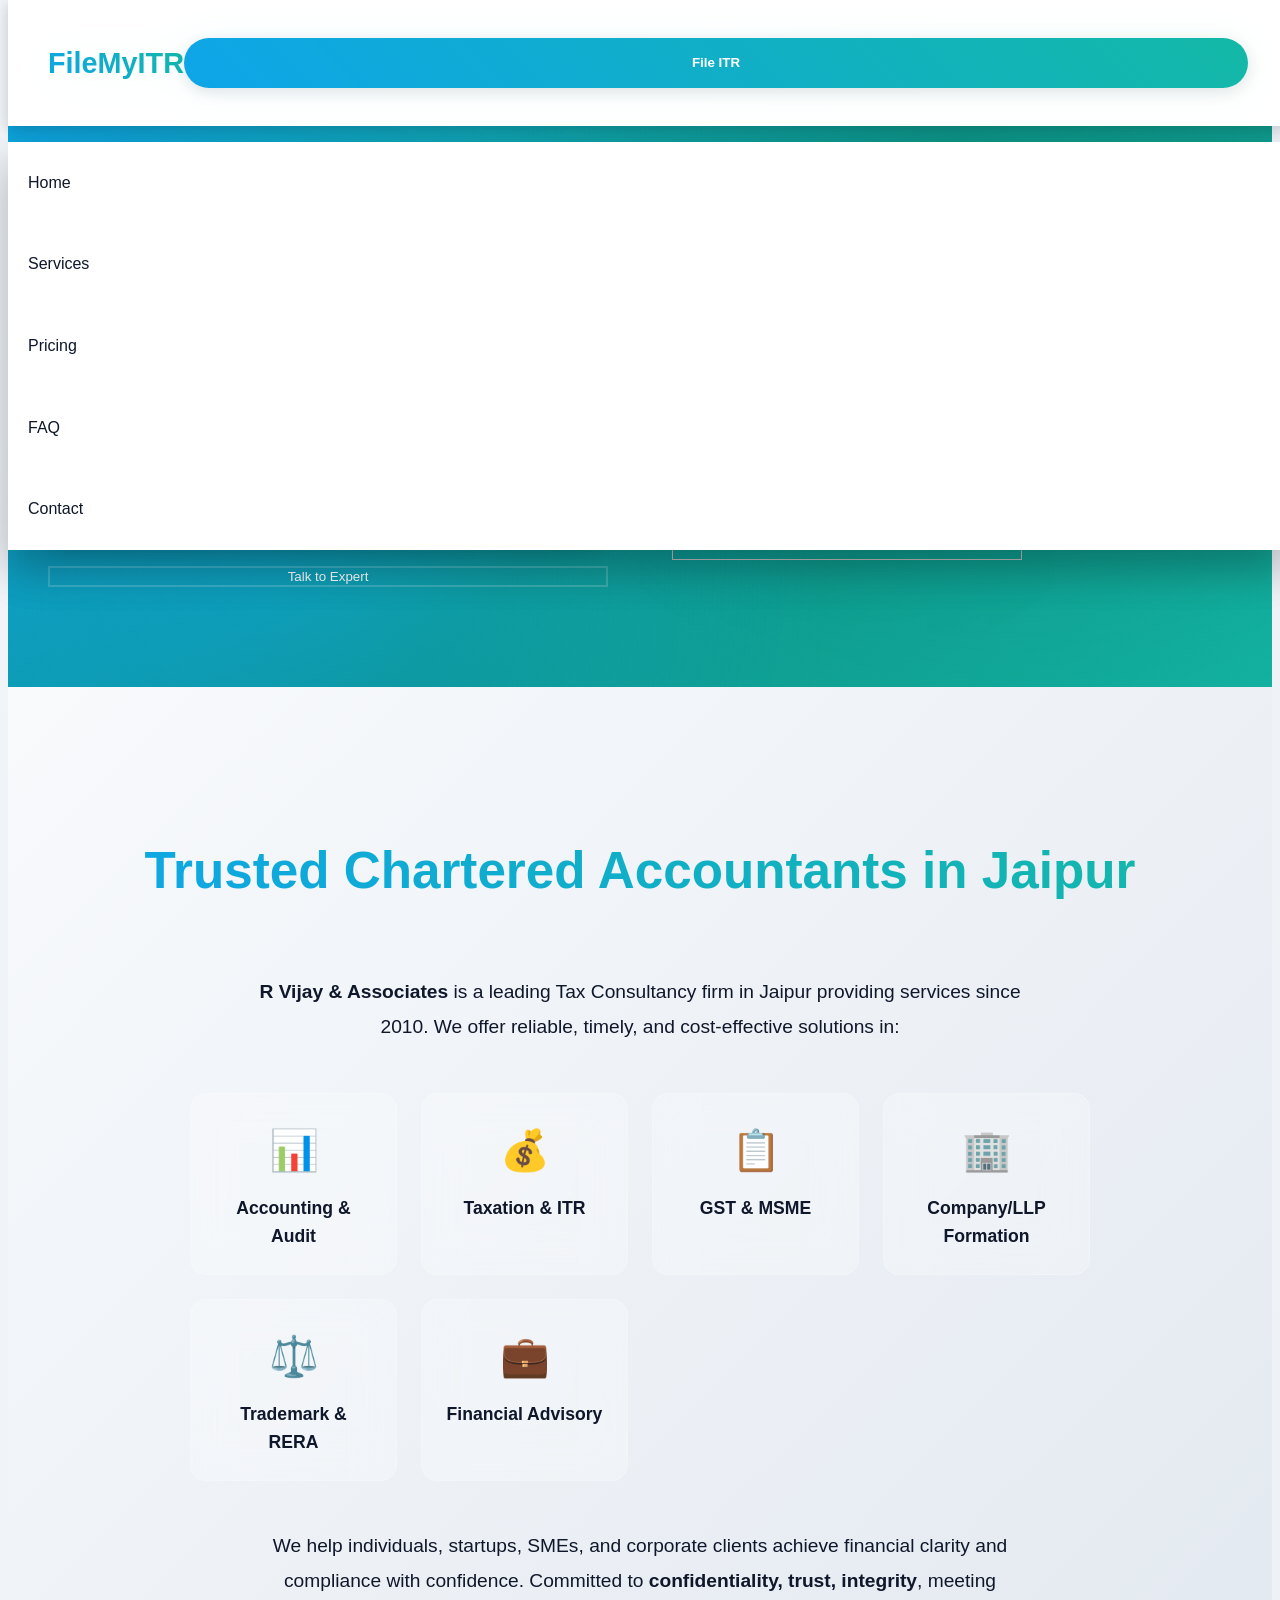
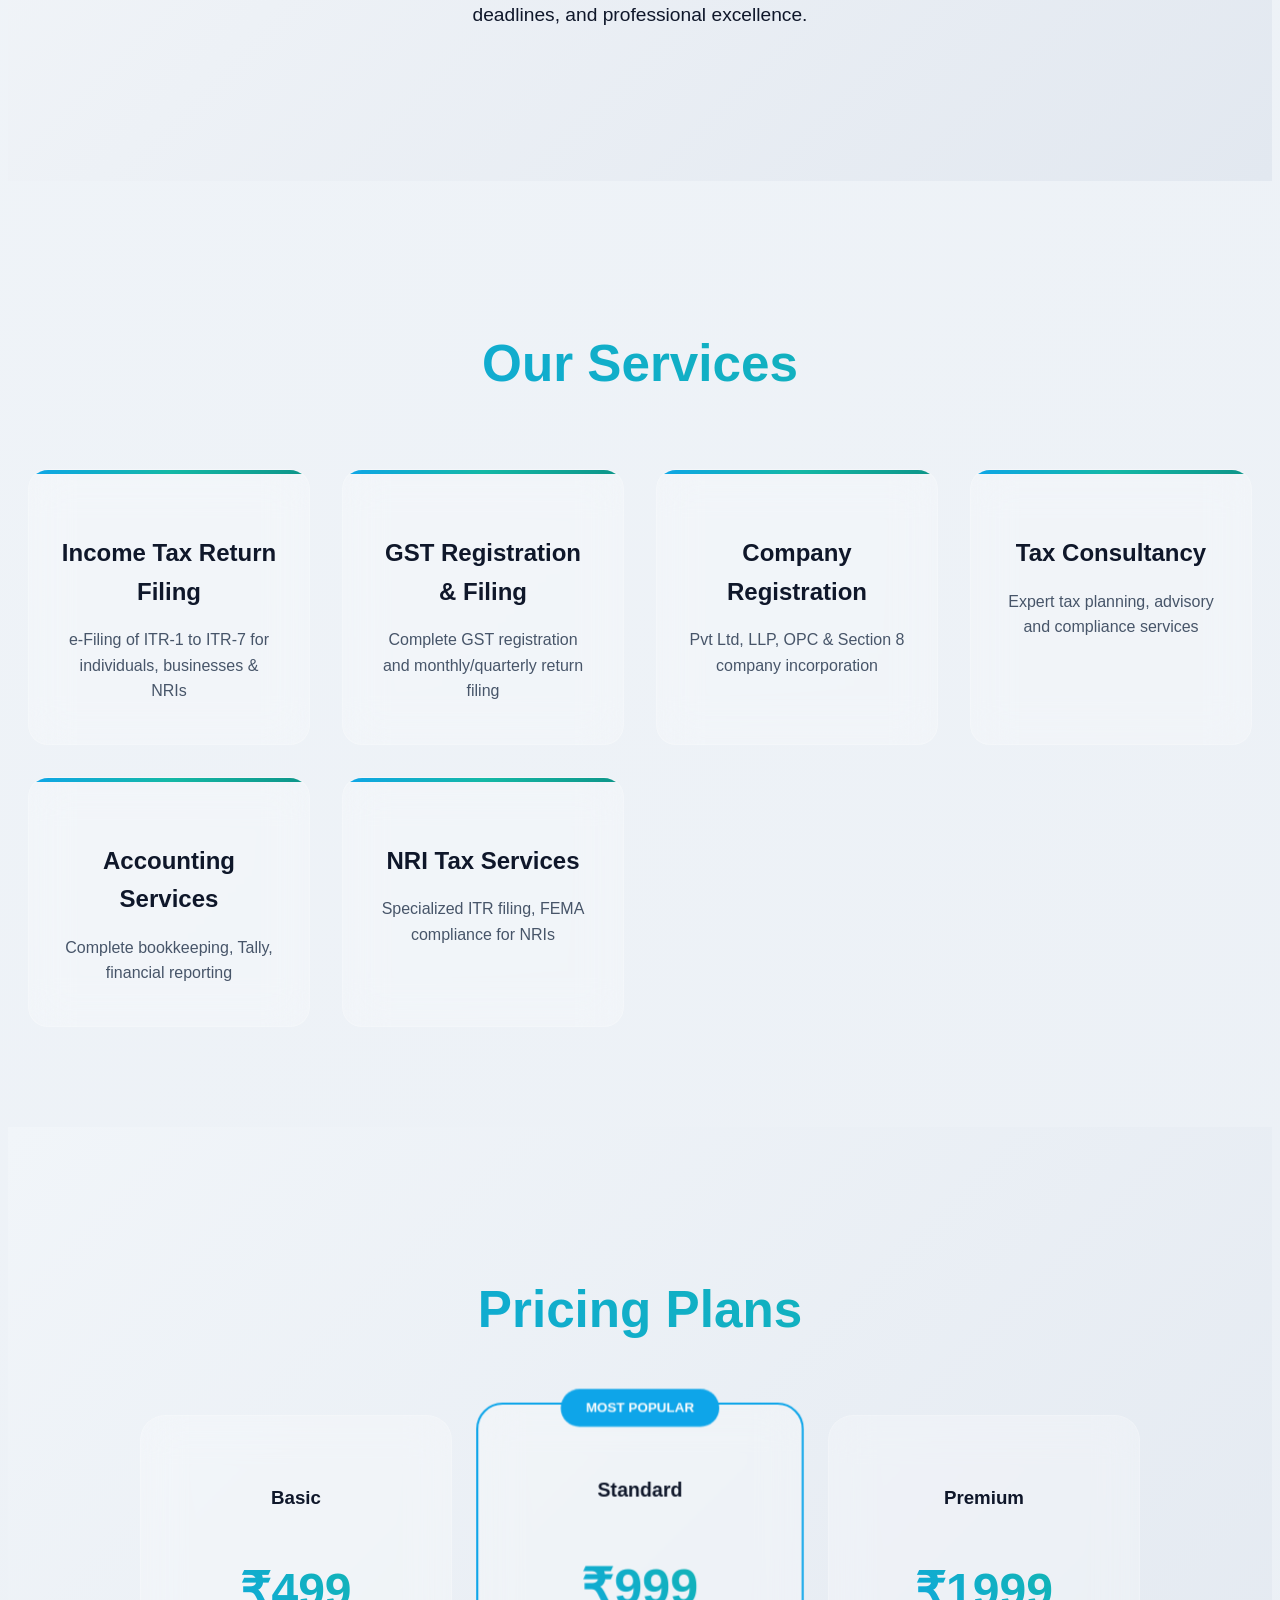
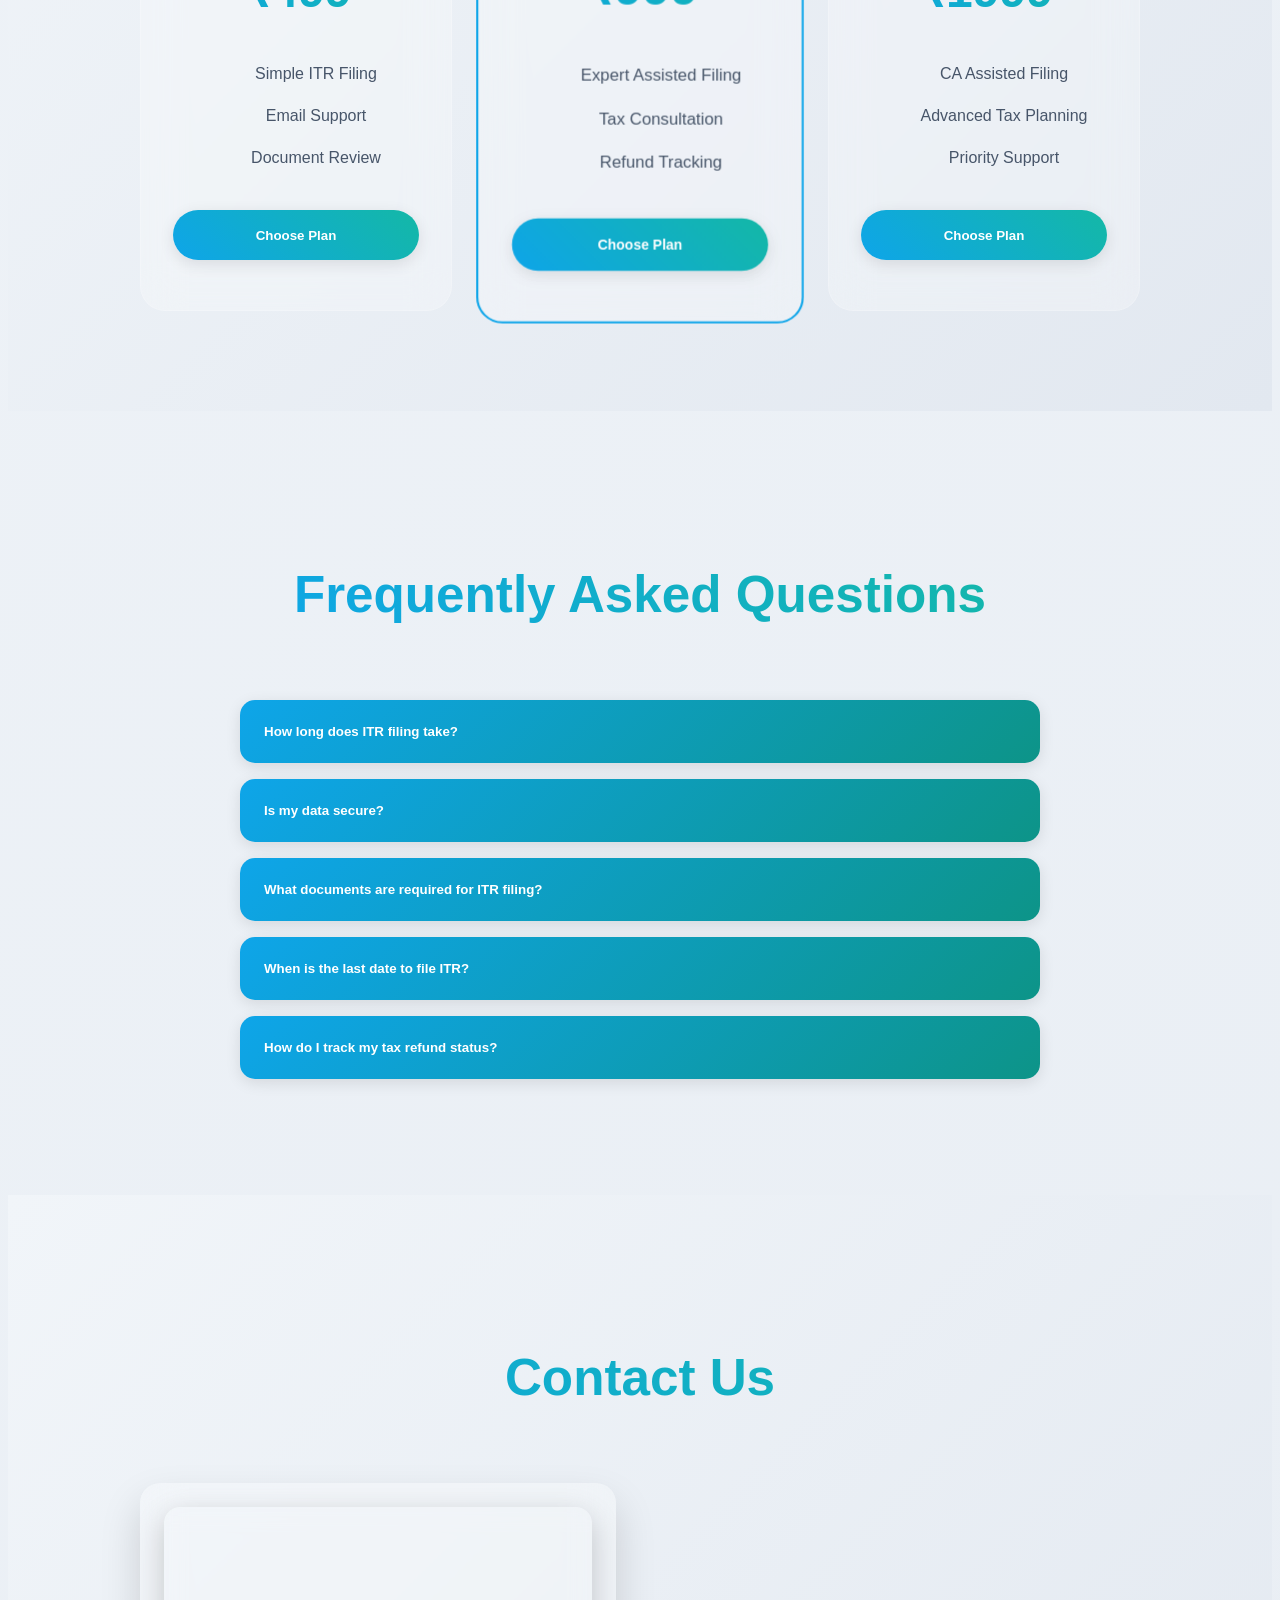
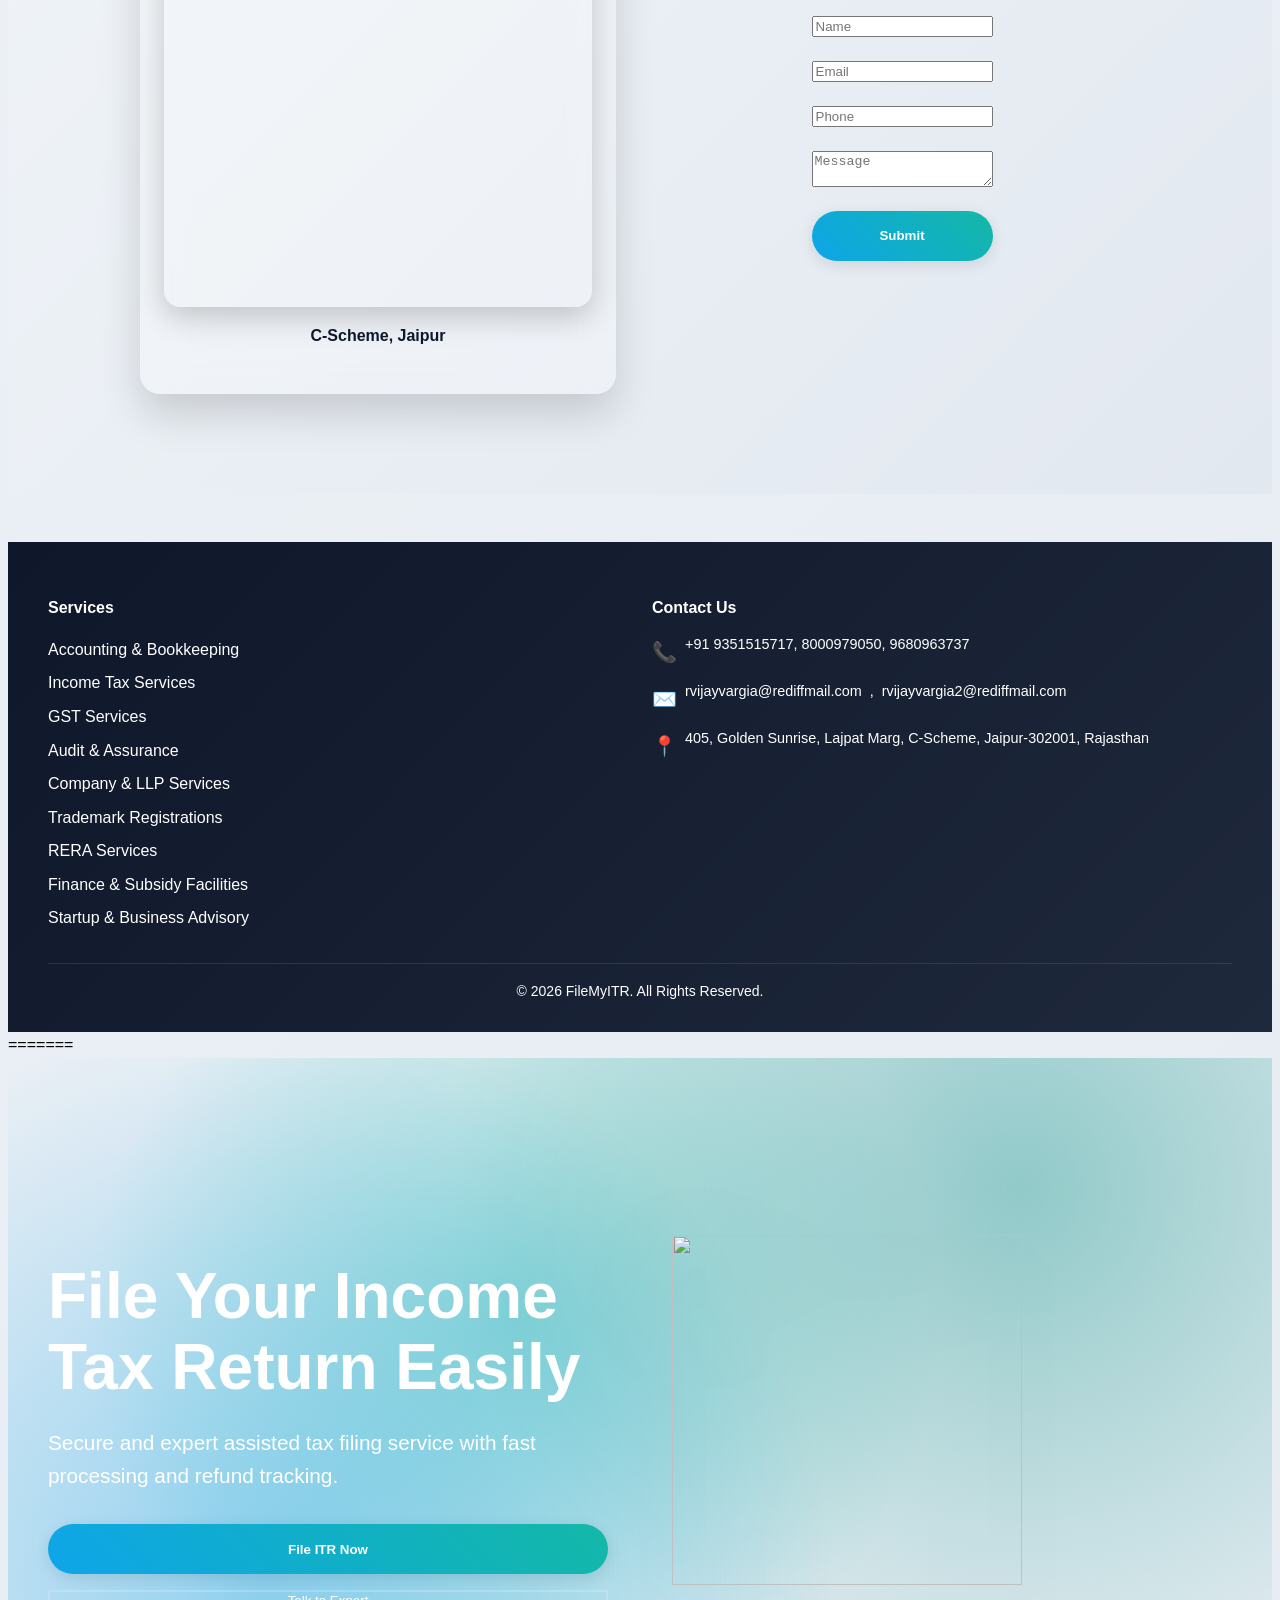
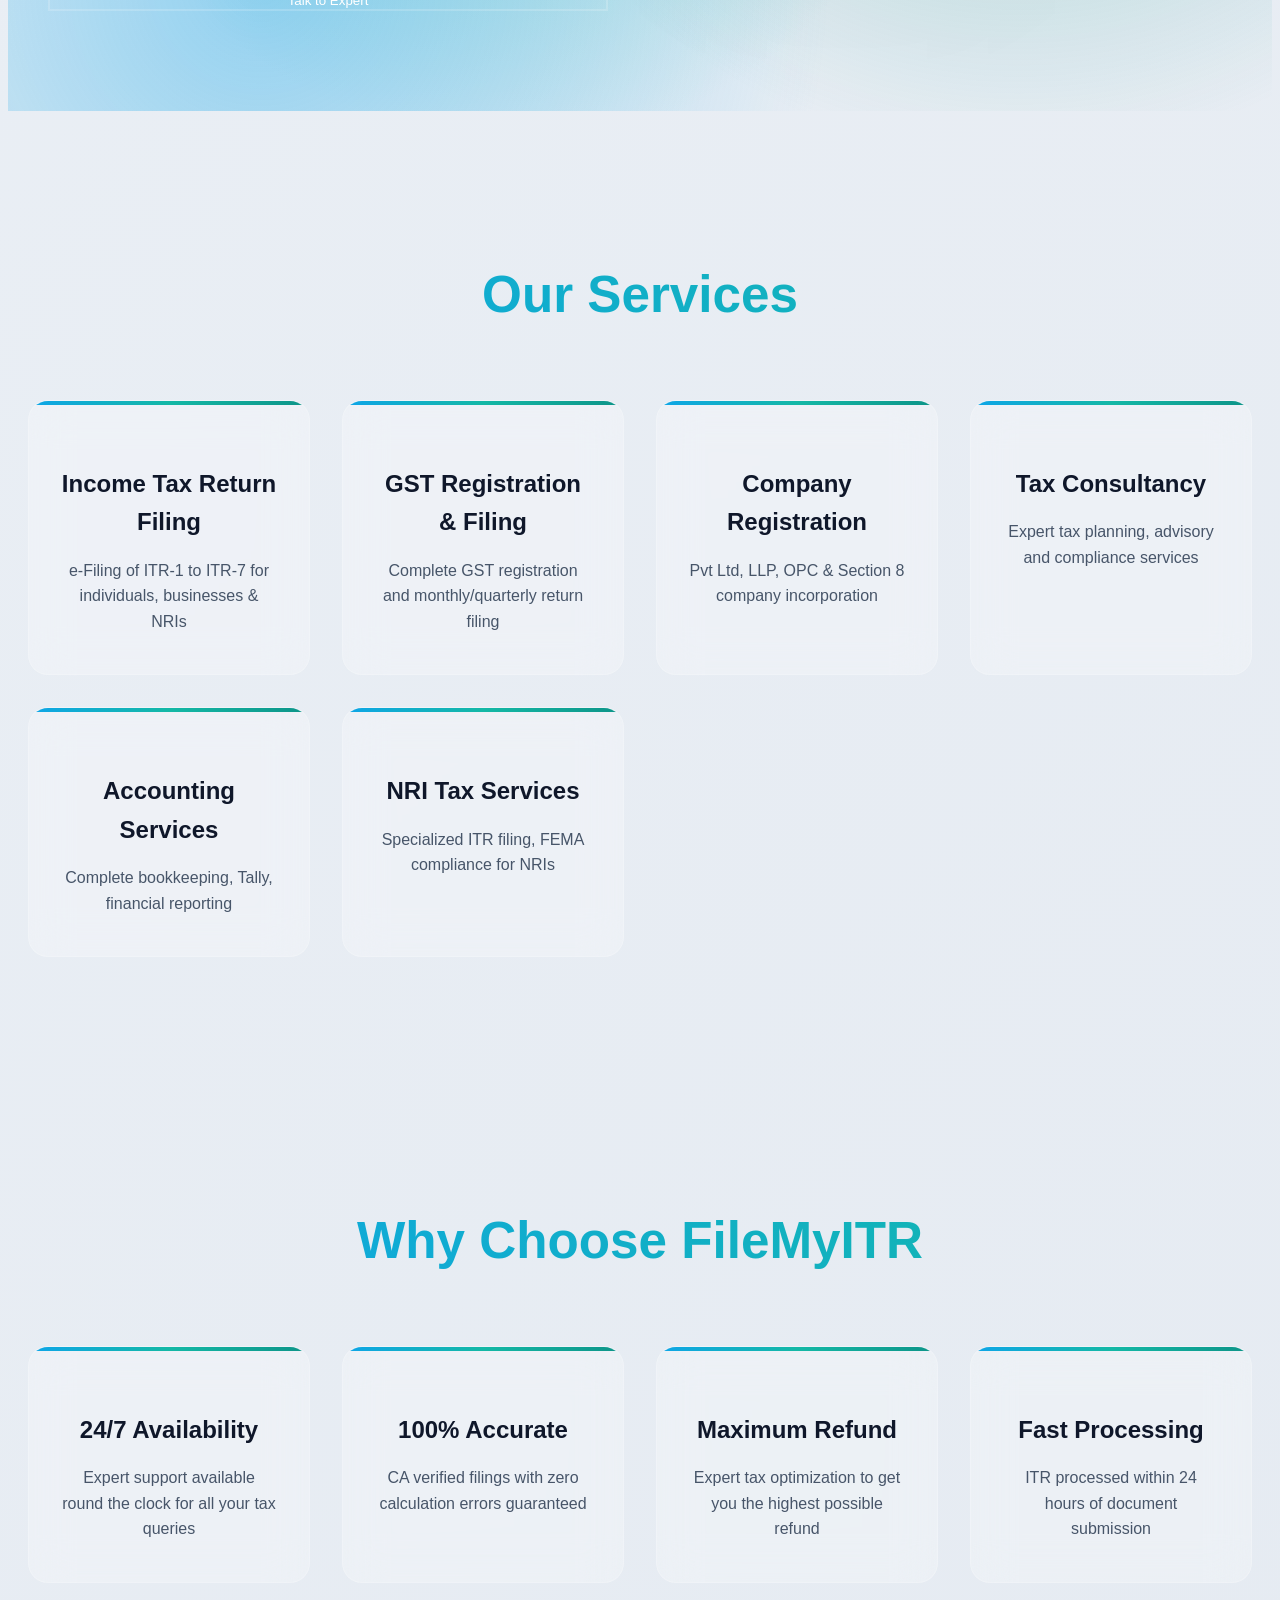
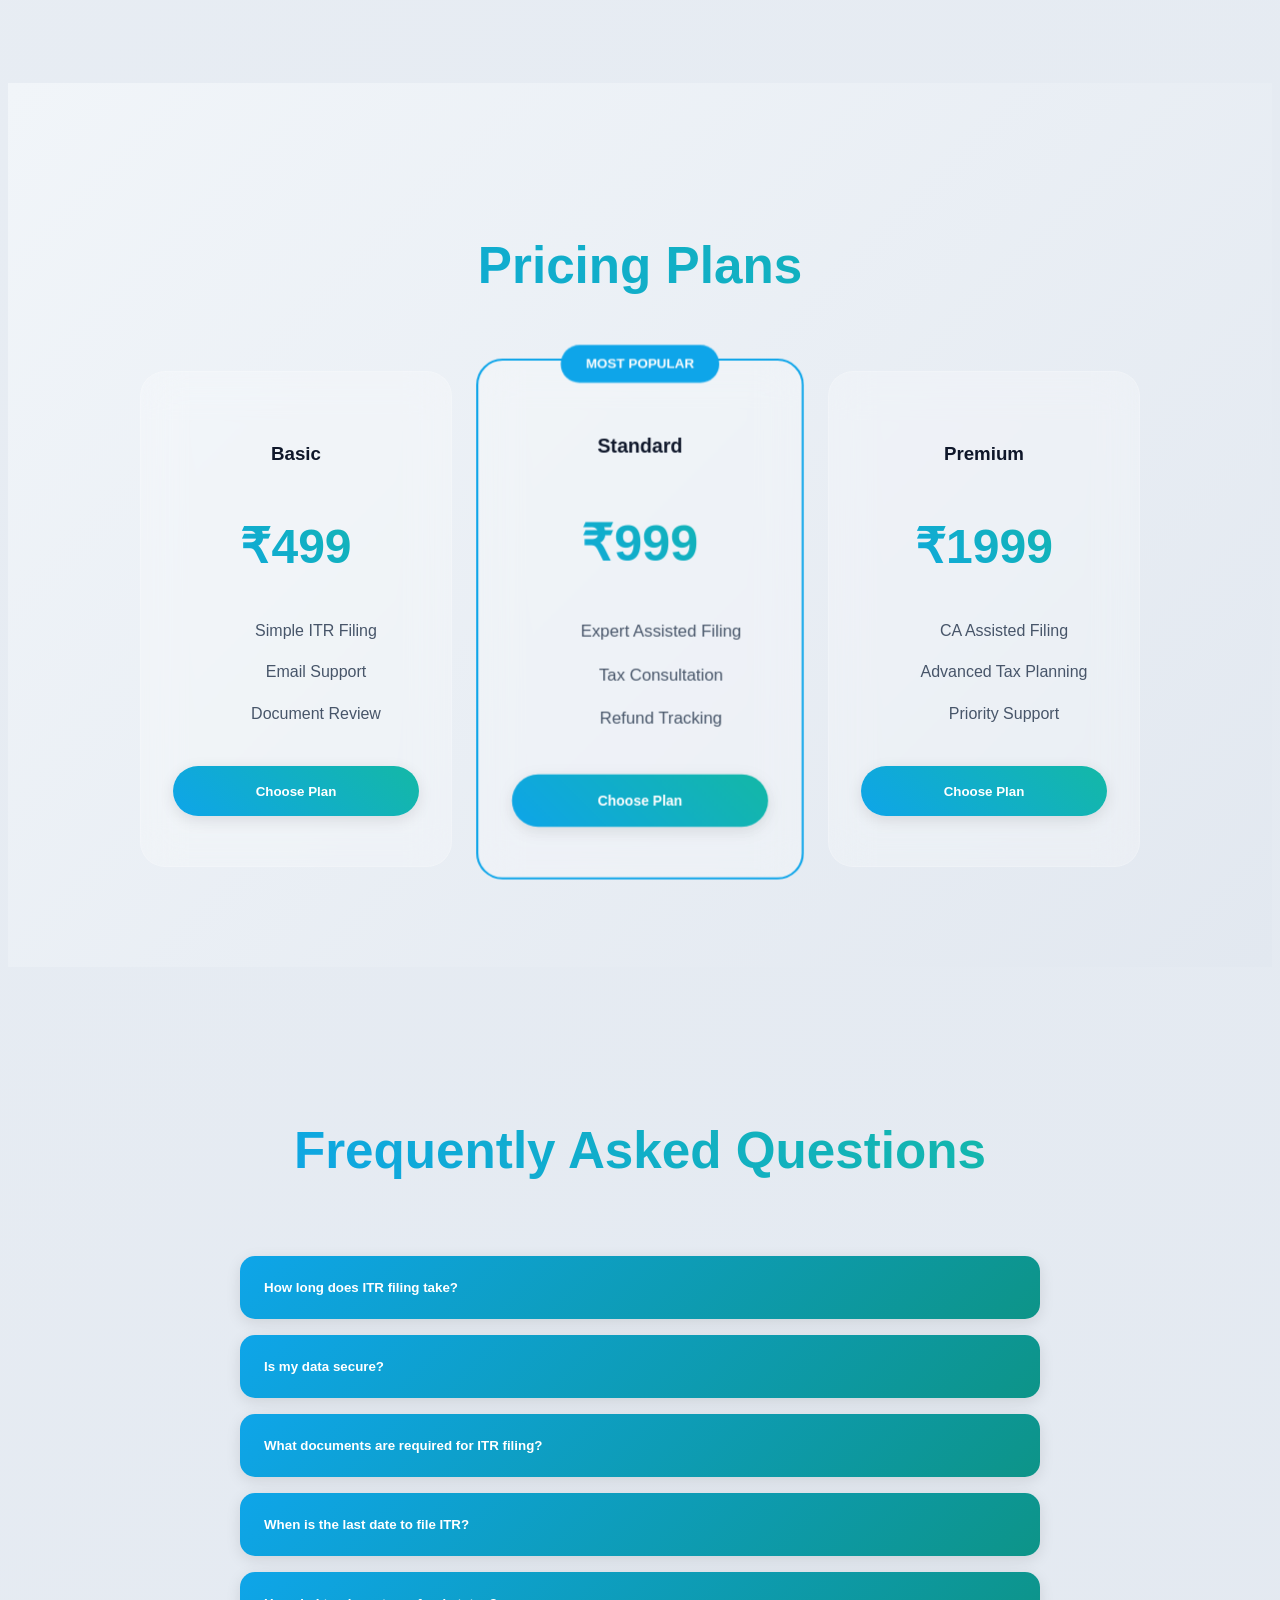
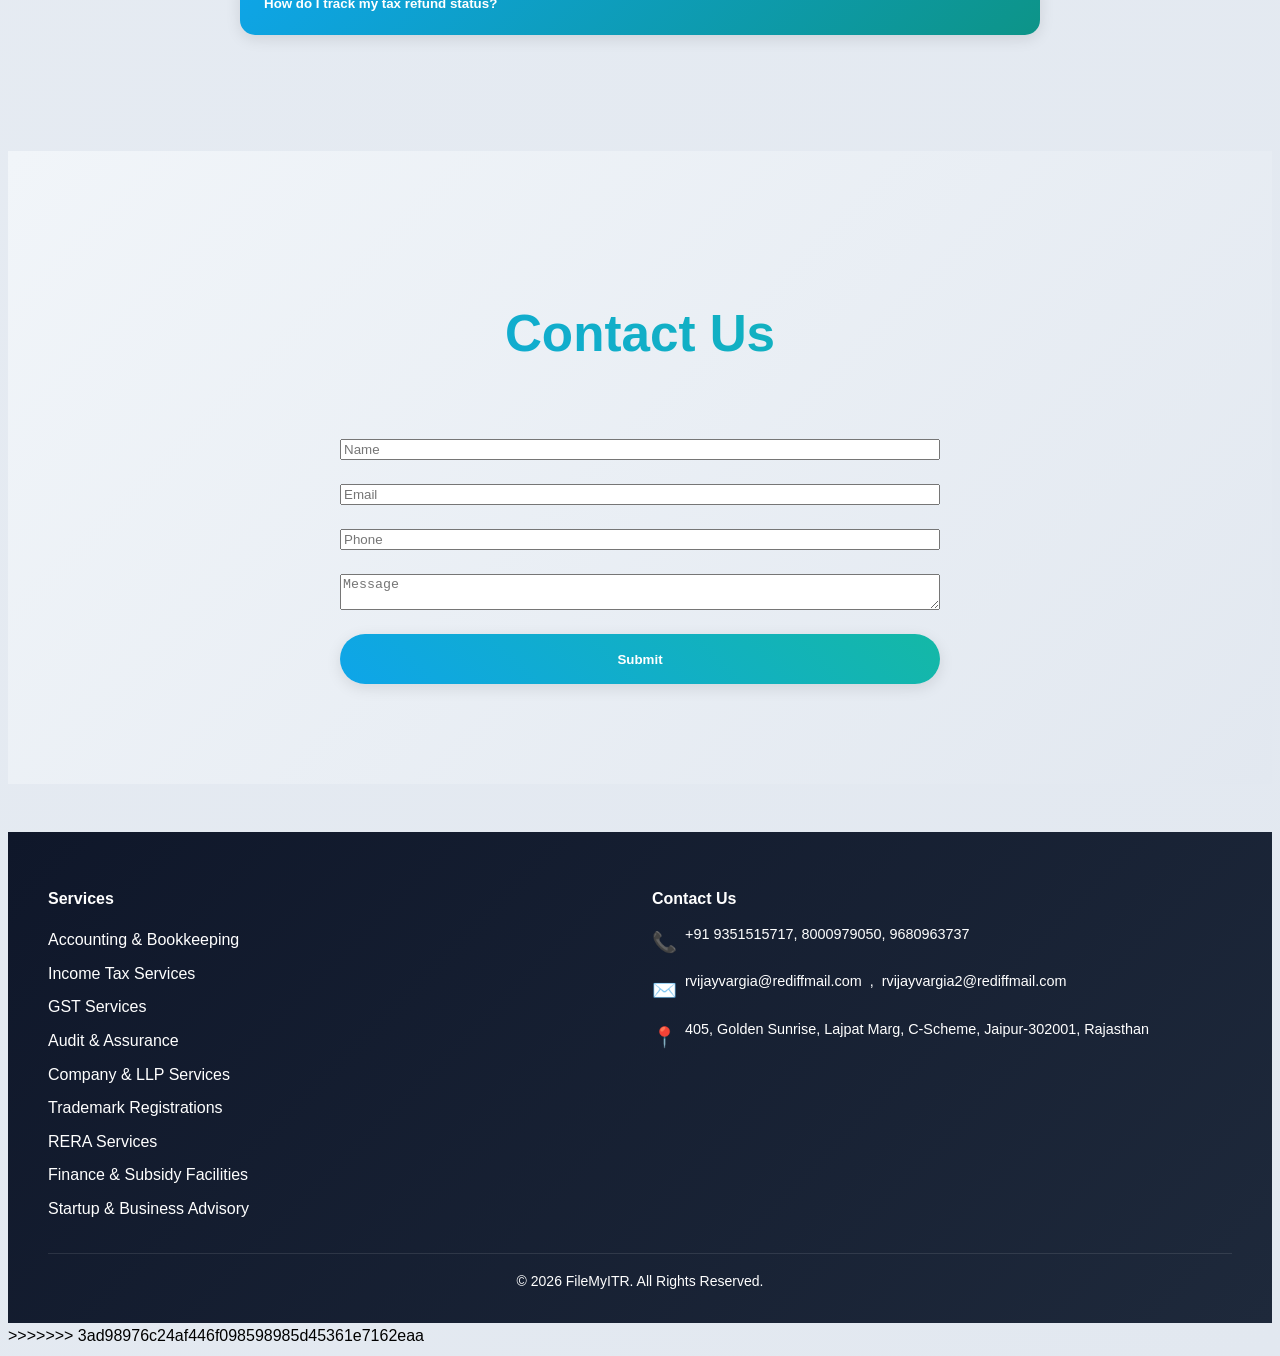
==== commit d6148f1a: "resolve conflict and update website" ====
--- a/index.html
+++ b/index.html
@@ -1,3 +1,4 @@
+<<<<<<< HEAD
 <!DOCTYPE html>
 <html lang="en">
 <head>
@@ -418,4 +419,362 @@
 <script src="script.js"></script>
 
 </body>
-</html>+</html>
+=======
+<!DOCTYPE html>
+<html lang="en">
+<head>
+
+<meta charset="UTF-8">
+<meta name="viewport" content="width=device-width, initial-scale=1.0">
+
+<title>File Income Tax Return Online | Fast & Secure ITR Filing</title>
+
+<meta name="description" content="File your Income Tax Return online quickly with expert assistance. Secure, CA verified and fast ITR filing services in India.">
+
+<meta name="keywords" content="ITR filing, income tax return, tax consultant, GST filing India">
+
+<meta name="author" content="File My ITR">
+
+<link rel="stylesheet" href="style.css">
+
+<link href="https://fonts.googleapis.com/css2?family=Poppins:wght@300;400;500;600;700&display=swap" rel="stylesheet">
+
+</head>
+
+<body>
+
+<!-- Navbar -->
+
+<header class="navbar">
+
+<div class="container">
+
+<h2 class="logo">FileMyITR</h2>
+
+<nav>
+<ul>
+<li><a href="#">Home</a></li>
+<li><a href="#services">Services</a></li>
+<li><a href="#pricing">Pricing</a></li>
+<li><a href="#faq">FAQ</a></li>
+<li><a href="#contact">Contact</a></li>
+</ul>
+<!-- <button class="mobile-toggle">☰</button> -->
+</nav>
+
+<button class="btn">File ITR</button>
+
+</div>
+
+</header>
+
+<!-- Hero -->
+
+<section class="hero">
+
+<div class="container hero-grid">
+
+<div>
+
+<h1>File Your Income Tax Return Easily</h1>
+
+<p>Secure and expert assisted tax filing service with fast processing and refund tracking.</p>
+
+<div class="hero-btns">
+
+<button class="btn">File ITR Now</button>
+<button class="btn-outline">Talk to Expert</button>
+
+</div>
+
+</div>
+
+<div>
+
+<img src="https://cdn-icons-png.flaticon.com/512/3135/3135715.png">
+
+</div>
+
+</div>
+
+</section>
+
+<!-- Services -->
+
+<section id="services" class="services">
+
+<h2 class="section-title">Our Services</h2>
+
+<div class="cards">
+
+<div class="card">
+<h3>Income Tax Return Filing</h3>
+<p>e-Filing of ITR-1 to ITR-7 for individuals, businesses & NRIs</p>
+</div>
+<div class="card">
+<h3>GST Registration & Filing</h3>
+<p>Complete GST registration and monthly/quarterly return filing</p>
+</div>
+<div class="card">
+<h3>Company Registration</h3>
+<p>Pvt Ltd, LLP, OPC & Section 8 company incorporation</p>
+</div>
+<div class="card">
+<h3>Tax Consultancy</h3>
+<p>Expert tax planning, advisory and compliance services</p>
+</div>
+<div class="card">
+<h3>Accounting Services</h3>
+<p>Complete bookkeeping, Tally, financial reporting</p>
+</div>
+<div class="card">
+<h3>NRI Tax Services</h3>
+<p>Specialized ITR filing, FEMA compliance for NRIs</p>
+</div>
+
+</div>
+
+</section>
+
+<!-- Pricing -->
+
+
+
+
+
+    <section id="why-us" class="services why-us">
+
+<h2 class="section-title">Why Choose FileMyITR</h2>
+
+<div class="cards">
+
+<div class="card">
+<h3>24/7 Availability</h3>
+<p>Expert support available round the clock for all your tax queries</p>
+</div>
+<div class="card">
+<h3>100% Accurate</h3>
+<p>CA verified filings with zero calculation errors guaranteed</p>
+</div>
+<div class="card">
+<h3>Maximum Refund</h3>
+<p>Expert tax optimization to get you the highest possible refund</p>
+</div>
+<div class="card">
+<h3>Fast Processing</h3>
+<p>ITR processed within 24 hours of document submission</p>
+</div>
+
+</div>
+
+</section>
+    <section id="pricing" class="pricing">
+
+<h2 class="section-title">Pricing Plans</h2>
+
+<div class="pricing-grid">
+
+<div class="price-card">
+
+<h3>Basic</h3>
+<h2>₹499</h2>
+
+<ul>
+<li>Simple ITR Filing</li>
+<li>Email Support</li>
+<li>Document Review</li>
+</ul>
+
+<button class="btn">Choose Plan</button>
+
+</div>
+
+<div class="price-card highlight">
+
+<h3>Standard</h3>
+<h2>₹999</h2>
+
+<ul>
+<li>Expert Assisted Filing</li>
+<li>Tax Consultation</li>
+<li>Refund Tracking</li>
+</ul>
+
+<button class="btn">Choose Plan</button>
+
+</div>
+
+<div class="price-card">
+
+<h3>Premium</h3>
+<h2>₹1999</h2>
+
+<ul>
+<li>CA Assisted Filing</li>
+<li>Advanced Tax Planning</li>
+<li>Priority Support</li>
+</ul>
+
+<button class="btn">Choose Plan</button>
+
+</div>
+
+</div>
+
+</section>
+
+<!-- FAQ -->
+
+<section id="faq" class="faq">
+
+<h2 class="section-title">Frequently Asked Questions</h2>
+
+<div class="faq-item">
+
+<button class="faq-question">How long does ITR filing take?</button>
+
+<div class="faq-answer">
+Usually within 24 hours after document submission.
+</div>
+
+</div>
+
+    <div class="faq-item">
+
+<button class="faq-question">Is my data secure?</button>
+
+<div class="faq-answer">
+Yes, we use secure encrypted systems to protect your information.
+</div>
+
+</div>
+
+<div class="faq-item">
+
+<button class="faq-question">What documents are required for ITR filing?</button>
+
+<div class="faq-answer">
+PAN Card, Aadhaar Card/Form 60, Form 16 (for salaried), Bank statements (for all income sources), 
+Investment proofs (for deductions), Previous year ITR (if applicable).
+</div>
+
+</div>
+
+<div class="faq-item">
+
+<button class="faq-question">When is the last date to file ITR?</button>
+
+<div class="faq-answer">
+July 31st for individuals (non-audit cases). For belated returns: March 31st of next assessment year 
+with additional late filing fees.
+</div>
+
+</div>
+
+<div class="faq-item">
+
+<button class="faq-question">How do I track my tax refund status?</button>
+
+<div class="faq-answer">
+Visit incometax.gov.in → Login with PAN → 'My Account' → 'Refund/Demand Status'. 
+You'll see processing status and expected refund date.
+</div>
+
+</div>
+
+</section>
+
+<!-- Contact -->
+
+<section id="contact" class="contact">
+
+<h2 class="section-title">Contact Us</h2>
+
+<form>
+
+<input type="text" placeholder="Name">
+
+<input type="email" placeholder="Email">
+
+<input type="tel" placeholder="Phone">
+
+<textarea placeholder="Message"></textarea>
+
+<button class="btn">Submit</button>
+
+</form>
+
+</section>
+
+<!-- Footer -->
+
+<footer>
+
+<div class="container">
+
+<div class="footer-grid">
+
+<div class="footer-section">
+
+<h4>Services</h4>
+
+<ul>
+
+<li>Accounting & Bookkeeping</li>
+
+<li>Income Tax Services</li>
+
+<li>GST Services</li>
+
+<li>Audit & Assurance</li>
+
+<li>Company & LLP Services</li>
+
+<li>Trademark Registrations</li>
+
+<li>RERA Services</li>
+
+<li>Finance & Subsidy Facilities</li>
+
+<li>Startup & Business Advisory</li>
+
+</ul>
+
+</div>
+
+        <div class="footer-section">
+
+        <h4>Contact Us</h4>
+        
+        <div class="contact-item">
+          <span class="icon">📞</span>
+          <span>+91 9351515717, 8000979050, 9680963737</span>
+        </div>
+        
+        <div class="contact-item">
+          <span class="icon">✉️</span>
+          <a href="mailto:rvijayvargia@rediffmail.com">rvijayvargia@rediffmail.com</a>, 
+          <a href="mailto:rvijayvargia2@rediffmail.com">rvijayvargia2@rediffmail.com</a>
+        </div>
+        
+        <div class="contact-item">
+          <span class="icon">📍</span>
+          <span>405, Golden Sunrise, Lajpat Marg, C-Scheme, Jaipur-302001, Rajasthan</span>
+        </div>
+        
+        </div>
+
+</div>
+
+<p class="footer-bottom">© 2026 FileMyITR. All Rights Reserved.</p>
+
+</div>
+
+</footer>
+
+<script src="script.js"></script>
+
+</body>
+</html>
+>>>>>>> 3ad98976c24af446f098598985d45361e7162eaa
--- a/style.css
+++ b/style.css
@@ -1,3 +1,4 @@
+<<<<<<< HEAD
 * {
   margin: 0;
   padding: 0;
@@ -805,3 +806,702 @@
     font-size: 2.5rem;
   }
 }
+=======
+* {
+  margin: 0;
+  padding: 0;
+  box-sizing: border-box;
+}
+
+:root {
+  --primary: #0ea5e9; /* sky blue - modern primary */
+  --secondary: #0d9488; /* teal */
+  --accent: #14b8a6; /* emerald accent */
+  --success: #10b981;
+  --text-dark: #0f172a;
+  --text-light: #475569;
+  --bg-light: linear-gradient(135deg, #f1f5f9 0%, #e2e8f0 100%);
+  --glass-bg: rgba(255, 255, 255, 0.25);
+  --glass-border: rgba(255, 255, 255, 0.18);
+  --shadow-sm: 0 4px 15px rgba(0,0,0,0.1);
+  --shadow-lg: 0 20px 40px rgba(0,0,0,0.15);
+  --glow: 0 0 20px rgba(14, 165, 233, 0.5);
+}
+
+html {
+  scroll-behavior: smooth;
+}
+
+body {
+  font-family: 'Poppins', sans-serif;
+  background: var(--bg-light);
+  overflow-x: hidden;
+  line-height: 1.6;
+}
+
+.container {
+  max-width: 1200px;
+  margin: 0 auto;
+  padding: 0 20px;
+}
+
+.navbar {
+  background: rgba(255,255,255,0.95);
+  backdrop-filter: blur(20px);
+  box-shadow: var(--shadow-sm);
+  position: fixed;
+  top: 0;
+  width: 100%;
+  z-index: 1000;
+  transition: all 0.3s ease;
+}
+
+.navbar.scrolled {
+  background: rgba(255,255,255,0.98);
+  box-shadow: var(--shadow-lg);
+}
+
+.navbar .container {
+  display: flex;
+  justify-content: space-between;
+  align-items: center;
+  padding: 1rem 20px;
+}
+
+.logo {
+  font-size: 1.8rem;
+  font-weight: 700;
+  background: linear-gradient(45deg, var(--primary), var(--accent));
+  -webkit-background-clip: text;
+  -webkit-text-fill-color: transparent;
+  background-clip: text;
+}
+
+nav ul {
+  display: flex;
+  list-style: none;
+  gap: 2rem;
+}
+
+nav a {
+  text-decoration: none;
+  color: var(--text-dark);
+  font-weight: 500;
+  position: relative;
+  transition: color 0.3s ease;
+}
+
+nav a::after {
+  content: '';
+  position: absolute;
+  width: 0;
+  height: 2px;
+  bottom: -5px;
+  left: 0;
+  background: var(--primary);
+  transition: width 0.3s ease;
+}
+
+nav a:hover::after {
+  width: 100%;
+}
+
+nav a:hover {
+  color: var(--primary);
+}
+
+.btn {
+  background: linear-gradient(45deg, var(--primary), var(--accent));
+  color: white;
+  border: none;
+  padding: 12px 30px;
+  border-radius: 50px;
+  font-weight: 600;
+  cursor: pointer;
+  transition: all 0.3s cubic-bezier(0.175, 0.885, 0.32, 1.275);
+  box-shadow: var(--shadow-sm);
+  position: relative;
+  overflow: hidden;
+}
+
+.btn::before {
+  content: '';
+  position: absolute;
+  top: 0;
+  left: -100%;
+  width: 100%;
+  height: 100%;
+  background: linear-gradient(90deg, transparent, rgba(255,255,255,0.3), transparent);
+  transition: left 0.5s;
+}
+
+.btn:hover::before {
+  left: 100%;
+}
+
+.btn:hover {
+  transform: translateY(-3px) scale(1.05);
+  box-shadow: var(--glow), var(--shadow-lg);
+}
+
+.btn-outline {
+  background: transparent;
+  border: 2px solid var(--glass-border);
+  color: white;
+  backdrop-filter: blur(10px);
+}
+
+.btn-outline:hover {
+  background: var(--glass-bg);
+  border-color: transparent;
+}
+
+.hero {
+  padding: 150px 20px 100px;
+  background: linear-gradient(135deg, var(--primary) 0%, var(--secondary) 50%, var(--accent) 100%);
+  color: white;
+  position: relative;
+  overflow: hidden;
+  background-attachment: fixed;
+}
+
+.hero::before {
+  content: '';
+  position: absolute;
+  top: 0;
+  left: 0;
+  right: 0;
+  bottom: 0;
+  background: radial-gradient(circle at 20% 80%, rgba(14,165,233,0.4) 0%, transparent 50%),
+              radial-gradient(circle at 80% 20%, rgba(13,148,136,0.4) 0%, transparent 50%),
+              radial-gradient(circle at 40% 40%, rgba(20,184,166,0.4) 0%, transparent 50%);
+  animation: shimmer 20s linear infinite;
+  pointer-events: none;
+}
+
+@keyframes shimmer {
+  0% { transform: translateX(-100%) translateY(-100%) rotate(45deg); }
+  100% { transform: translateX(100%) translateY(100%) rotate(45deg); }
+}
+
+.hero-grid {
+  display: grid;
+  grid-template-columns: 1fr 1fr;
+  gap: 4rem;
+  align-items: center;
+  position: relative;
+  z-index: 2;
+}
+
+.hero h1 {
+  font-size: clamp(2.5rem, 5vw, 4rem);
+  font-weight: 700;
+  line-height: 1.1;
+  margin-bottom: 1.5rem;
+  animation: fadeInUp 1s ease-out;
+}
+
+.hero p {
+  font-size: 1.3rem;
+  margin-bottom: 2rem;
+  opacity: 0.95;
+  animation: fadeInUp 1s ease-out 0.2s both;
+}
+
+.hero-btns {
+  display: flex;
+  gap: 1rem;
+  animation: fadeInUp 1s ease-out 0.4s both;
+}
+
+.hero img {
+  max-width: 100%;
+  height: 350px;
+  object-fit: contain;
+  filter: drop-shadow(0 30px 60px rgba(0,0,0,0.3));
+  animation: float 6s ease-in-out infinite, fadeInUp 1s ease-out 0.3s both;
+}
+
+@keyframes float {
+  0%, 100% { transform: translateY(0px); }
+  50% { transform: translateY(-20px); }
+}
+
+@keyframes fadeInUp {
+  from {
+    opacity: 0;
+    transform: translateY(50px);
+  }
+  to {
+    opacity: 1;
+    transform: translateY(0);
+  }
+}
+
+[data-aos] {
+  opacity: 0;
+  transform: translateY(50px);
+  transition: all 0.8s cubic-bezier(0.25, 0.46, 0.45, 0.94);
+}
+
+[data-aos].animate {
+  opacity: 1;
+  transform: translateY(0);
+}
+
+.services {
+  padding: 100px 20px;
+  text-align: center;
+}
+
+.section-title {
+  font-size: clamp(2rem, 4vw, 3.5rem);
+  font-weight: 700;
+  background: linear-gradient(45deg, var(--primary), var(--accent));
+  -webkit-background-clip: text;
+  -webkit-text-fill-color: transparent;
+  background-clip: text;
+  margin-bottom: 4rem;
+  text-align: center;
+}
+
+.why-us .card {
+  text-align: center;
+}
+
+.why-us .card h3 {
+  margin-bottom: 1rem;
+  color: var(--text-dark);
+}
+
+.why-us .card p {
+  color: var(--text-light);
+  line-height: 1.6;
+}
+
+.cards {
+  display: grid;
+  grid-template-columns: repeat(auto-fit, minmax(280px, 1fr));
+  gap: 2rem;
+}
+
+.card {
+  background: var(--glass-bg);
+  backdrop-filter: blur(20px);
+  border: 1px solid var(--glass-border);
+  border-radius: 20px;
+  padding: 2.5rem 2rem;
+  transition: all 0.4s cubic-bezier(0.175, 0.885, 0.32, 1.275);
+  position: relative;
+  overflow: hidden;
+}
+
+.card::before {
+  content: '';
+  position: absolute;
+  top: 0;
+  left: 0;
+  right: 0;
+  height: 4px;
+  background: linear-gradient(90deg, var(--primary), var(--accent), var(--secondary));
+}
+
+.card:hover {
+  transform: translateY(-20px) scale(1.02);
+  box-shadow: var(--shadow-lg), var(--glow);
+  border-color: var(--primary);
+}
+
+.card h3 {
+  font-size: 1.5rem;
+  margin-bottom: 0.75rem;
+  color: var(--text-dark);
+}
+
+.card p {
+  color: var(--text-light);
+  line-height: 1.6;
+  margin-bottom: 0;
+}
+
+.pricing {
+  padding: 100px 20px;
+  background: var(--bg-light);
+}
+
+.pricing-grid {
+  display: grid;
+  grid-template-columns: repeat(auto-fit, minmax(300px, 1fr));
+  gap: 2rem;
+  max-width: 1000px;
+  margin: 0 auto;
+}
+
+.price-card {
+  background: var(--glass-bg);
+  backdrop-filter: blur(20px);
+  border: 1px solid var(--glass-border);
+  border-radius: 25px;
+  padding: 3rem 2rem;
+  text-align: center;
+  position: relative;
+  transition: all 0.4s ease;
+}
+
+.price-card.highlight {
+  border: 2px solid var(--primary);
+  transform: scale(1.05);
+}
+
+.price-card.highlight::before {
+  content: 'MOST POPULAR';
+  position: absolute;
+  top: -15px;
+  left: 50%;
+  transform: translateX(-50%);
+  background: var(--primary);
+  color: white;
+  padding: 0.5rem 1.5rem;
+  border-radius: 25px;
+  font-size: 0.8rem;
+  font-weight: 600;
+}
+
+.price-card h3 {
+  color: var(--text-dark);
+  margin-bottom: 1rem;
+}
+
+.price-card h2 {
+  font-size: 3rem;
+  font-weight: 700;
+  background: linear-gradient(45deg, var(--primary), var(--accent));
+  -webkit-background-clip: text;
+  -webkit-text-fill-color: transparent;
+  margin-bottom: 1.5rem;
+}
+
+.price-card ul {
+  list-style: none;
+  margin-bottom: 2rem;
+}
+
+.price-card li {
+  padding: 0.5rem 0;
+  color: var(--text-light);
+}
+
+.faq {
+  padding: 100px 20px;
+  max-width: 800px;
+  margin: auto;
+}
+
+.faq-item {
+  margin-bottom: 1rem;
+  overflow: hidden;
+  border-radius: 15px;
+  box-shadow: var(--shadow-sm);
+}
+
+.faq-question {
+  width: 100%;
+  padding: 1.5rem;
+  text-align: left;
+  border: none;
+  background: linear-gradient(135deg, var(--primary), var(--secondary));
+  color: white;
+  cursor: pointer;
+  font-weight: 600;
+  transition: all 0.3s ease;
+}
+
+.faq-question:hover {
+  background: linear-gradient(135deg, var(--accent), var(--primary));
+  transform: translateX(10px);
+}
+
+.faq-answer {
+  max-height: 0;
+  overflow: hidden;
+  transition: max-height 0.4s ease, padding 0.4s ease;
+  background: rgba(14, 165, 233, 0.1);
+  padding: 0 1.5rem;
+}
+
+.faq-item.active .faq-answer {
+  max-height: 200px;
+  padding: 1.5rem;
+}
+
+.contact {
+  padding: 100px 20px;
+  text-align: center;
+  background: var(--bg-light);
+}
+
+.contact form {
+  max-width: 600px;
+  margin: auto;
+  display: grid;
+  gap: 1.5rem;
+}
+
+.form-group {
+  position: relative;
+}
+
+.form-group input,
+  .form-group textarea {
+  width: 100%;
+  padding: 1rem 1rem 1rem 1rem;
+  border: 2px solid rgba(14, 165, 233, 0.2);
+  border-radius: 12px;
+  background: rgba(255,255,255,0.8);
+  backdrop-filter: blur(10px);
+  transition: all 0.3s ease;
+  font-size: 1rem;
+}
+
+.form-group input:focus,
+.form-group textarea:focus {
+  outline: none;
+  border-color: var(--primary);
+  box-shadow: var(--glow);
+  background: white;
+}
+
+.form-group label {
+  position: absolute;
+  top: 1rem;
+  left: 1rem;
+  color: var(--text-light);
+  transition: all 0.3s ease;
+  pointer-events: none;
+  font-size: 1rem;
+}
+
+.form-group input:focus + label,
+.form-group input:valid + label,
+.form-group textarea:focus + label,
+.form-group textarea:valid + label {
+  top: -0.5rem;
+  left: 0.75rem;
+  font-size: 0.8rem;
+  color: var(--primary);
+  background: white;
+  padding: 0 0.5rem;
+  border-radius: 4px;
+}
+
+footer {
+  background: linear-gradient(135deg, var(--text-dark) 0%, #1e293b 100%);
+  color: white;
+  padding: 2rem 20px 1rem;
+  margin-top: 3rem;
+}
+
+.footer-grid {
+  display: grid;
+  grid-template-columns: repeat(auto-fit, minmax(220px, 1fr));
+  gap: 1.5rem;
+  margin-bottom: 1rem;
+}
+
+.footer-section h4 {
+  margin-bottom: 0.75rem;
+  font-size: 1rem;
+  color: white;
+}
+
+.social-links {
+  display: flex;
+  gap: 1rem;
+  flex-wrap: wrap;
+}
+
+.social-links a {
+  color: var(--accent);
+  text-decoration: none;
+  transition: color 0.3s;
+}
+
+.social-links a:hover {
+  color: var(--primary);
+}
+
+.footer-section ul {
+  list-style: none;
+  padding: 0;
+}
+
+.footer-section li {
+  margin-bottom: 0.5rem;
+  color: white;
+}
+
+.footer-section p {
+  margin-bottom: 0.75rem;
+  line-height: 1.6;
+  color: white;
+}
+
+.contact-item {
+  display: flex;
+  align-items: flex-start;
+  gap: 0.5rem;
+  margin-bottom: 0.75rem;
+  font-size: 0.9rem;
+}
+
+.contact-item .icon {
+  font-size: 1.25rem;
+  margin-top: 0.2rem;
+  flex-shrink: 0;
+}
+
+.contact-item a {
+  color: white;
+  text-decoration: none;
+  border-bottom: 1px solid transparent;
+  transition: all 0.3s ease;
+}
+
+.contact-item a:hover {
+  border-bottom-color: var(--primary);
+  color: var(--primary);
+}
+
+.footer-bottom {
+  text-align: center;
+  padding-top: 1rem;
+  font-size: 0.875rem;
+  border-top: 1px solid rgba(255,255,255,0.1);
+  color: white;
+}
+
+@media (max-width: 768px) {
+  body {
+    font-size: clamp(0.875rem, 4vw, 1rem);
+  }
+
+  .navbar .container {
+    flex-direction: row;
+    justify-content: space-between;
+    align-items: center;
+    padding: 1rem 20px;
+    gap: 0;
+  }
+
+  nav ul {
+    display: none;
+    position: absolute;
+    top: 100%;
+    left: 0;
+    width: 100%;
+    background: rgba(255,255,255,0.98);
+    backdrop-filter: blur(20px);
+    flex-direction: column;
+    padding: 1rem 0;
+    box-shadow: var(--shadow-lg);
+    gap: 0;
+  }
+
+  nav ul.mobile-open {
+    display: flex;
+  }
+
+  nav li {
+    padding: 0.75rem 20px;
+  }
+
+  .mobile-toggle {
+    display: block;
+    background: none;
+    border: none;
+    font-size: 1.5rem;
+    cursor: pointer;
+    color: var(--text-dark);
+    padding: 0.5rem;
+    border-radius: 8px;
+    transition: background 0.3s;
+  }
+
+  .mobile-toggle:hover {
+    background: var(--glass-bg);
+  }
+
+  .hero {
+    padding: 130px 20px 80px;
+    background-attachment: scroll;
+  }
+
+  .hero img {
+    height: 280px;
+  }
+
+  .cards,
+  .pricing-grid {
+    grid-template-columns: 1fr;
+    gap: 1.5rem;
+  }
+
+  .card {
+    padding: 2rem 1.5rem;
+    min-height: 120px;
+  }
+
+  .price-card {
+    padding: 2.5rem 1.5rem;
+  }
+
+  .hero-btns {
+    flex-direction: column;
+    align-items: stretch;
+  }
+
+  .btn {
+    width: 100%;
+    max-width: none;
+    min-height: 50px;
+    padding: 16px;
+  }
+
+  .section-title {
+    margin-bottom: 3rem;
+  }
+
+  .services {
+    padding: 80px 20px;
+  }
+
+  .pricing,
+  .faq,
+  .contact {
+    padding: 80px 20px;
+  }
+}
+
+@media (max-width: 480px) {
+  .container {
+    padding: 0 15px;
+  }
+
+  .hero h1 {
+    font-size: clamp(2rem, 8vw, 2.5rem);
+  }
+
+  .hero p {
+    font-size: 1.1rem;
+  }
+
+  .card h3,
+  .price-card h3 {
+    font-size: 1.25rem;
+  }
+
+  .price-card h2 {
+    font-size: 2.5rem;
+  }
+}
+>>>>>>> 3ad98976c24af446f098598985d45361e7162eaa
--- a/style.css
+++ b/style.css
@@ -1,3 +1,4 @@
+<<<<<<< HEAD
 * {
   margin: 0;
   padding: 0;
@@ -805,3 +806,702 @@
     font-size: 2.5rem;
   }
 }
+=======
+* {
+  margin: 0;
+  padding: 0;
+  box-sizing: border-box;
+}
+
+:root {
+  --primary: #0ea5e9; /* sky blue - modern primary */
+  --secondary: #0d9488; /* teal */
+  --accent: #14b8a6; /* emerald accent */
+  --success: #10b981;
+  --text-dark: #0f172a;
+  --text-light: #475569;
+  --bg-light: linear-gradient(135deg, #f1f5f9 0%, #e2e8f0 100%);
+  --glass-bg: rgba(255, 255, 255, 0.25);
+  --glass-border: rgba(255, 255, 255, 0.18);
+  --shadow-sm: 0 4px 15px rgba(0,0,0,0.1);
+  --shadow-lg: 0 20px 40px rgba(0,0,0,0.15);
+  --glow: 0 0 20px rgba(14, 165, 233, 0.5);
+}
+
+html {
+  scroll-behavior: smooth;
+}
+
+body {
+  font-family: 'Poppins', sans-serif;
+  background: var(--bg-light);
+  overflow-x: hidden;
+  line-height: 1.6;
+}
+
+.container {
+  max-width: 1200px;
+  margin: 0 auto;
+  padding: 0 20px;
+}
+
+.navbar {
+  background: rgba(255,255,255,0.95);
+  backdrop-filter: blur(20px);
+  box-shadow: var(--shadow-sm);
+  position: fixed;
+  top: 0;
+  width: 100%;
+  z-index: 1000;
+  transition: all 0.3s ease;
+}
+
+.navbar.scrolled {
+  background: rgba(255,255,255,0.98);
+  box-shadow: var(--shadow-lg);
+}
+
+.navbar .container {
+  display: flex;
+  justify-content: space-between;
+  align-items: center;
+  padding: 1rem 20px;
+}
+
+.logo {
+  font-size: 1.8rem;
+  font-weight: 700;
+  background: linear-gradient(45deg, var(--primary), var(--accent));
+  -webkit-background-clip: text;
+  -webkit-text-fill-color: transparent;
+  background-clip: text;
+}
+
+nav ul {
+  display: flex;
+  list-style: none;
+  gap: 2rem;
+}
+
+nav a {
+  text-decoration: none;
+  color: var(--text-dark);
+  font-weight: 500;
+  position: relative;
+  transition: color 0.3s ease;
+}
+
+nav a::after {
+  content: '';
+  position: absolute;
+  width: 0;
+  height: 2px;
+  bottom: -5px;
+  left: 0;
+  background: var(--primary);
+  transition: width 0.3s ease;
+}
+
+nav a:hover::after {
+  width: 100%;
+}
+
+nav a:hover {
+  color: var(--primary);
+}
+
+.btn {
+  background: linear-gradient(45deg, var(--primary), var(--accent));
+  color: white;
+  border: none;
+  padding: 12px 30px;
+  border-radius: 50px;
+  font-weight: 600;
+  cursor: pointer;
+  transition: all 0.3s cubic-bezier(0.175, 0.885, 0.32, 1.275);
+  box-shadow: var(--shadow-sm);
+  position: relative;
+  overflow: hidden;
+}
+
+.btn::before {
+  content: '';
+  position: absolute;
+  top: 0;
+  left: -100%;
+  width: 100%;
+  height: 100%;
+  background: linear-gradient(90deg, transparent, rgba(255,255,255,0.3), transparent);
+  transition: left 0.5s;
+}
+
+.btn:hover::before {
+  left: 100%;
+}
+
+.btn:hover {
+  transform: translateY(-3px) scale(1.05);
+  box-shadow: var(--glow), var(--shadow-lg);
+}
+
+.btn-outline {
+  background: transparent;
+  border: 2px solid var(--glass-border);
+  color: white;
+  backdrop-filter: blur(10px);
+}
+
+.btn-outline:hover {
+  background: var(--glass-bg);
+  border-color: transparent;
+}
+
+.hero {
+  padding: 150px 20px 100px;
+  background: linear-gradient(135deg, var(--primary) 0%, var(--secondary) 50%, var(--accent) 100%);
+  color: white;
+  position: relative;
+  overflow: hidden;
+  background-attachment: fixed;
+}
+
+.hero::before {
+  content: '';
+  position: absolute;
+  top: 0;
+  left: 0;
+  right: 0;
+  bottom: 0;
+  background: radial-gradient(circle at 20% 80%, rgba(14,165,233,0.4) 0%, transparent 50%),
+              radial-gradient(circle at 80% 20%, rgba(13,148,136,0.4) 0%, transparent 50%),
+              radial-gradient(circle at 40% 40%, rgba(20,184,166,0.4) 0%, transparent 50%);
+  animation: shimmer 20s linear infinite;
+  pointer-events: none;
+}
+
+@keyframes shimmer {
+  0% { transform: translateX(-100%) translateY(-100%) rotate(45deg); }
+  100% { transform: translateX(100%) translateY(100%) rotate(45deg); }
+}
+
+.hero-grid {
+  display: grid;
+  grid-template-columns: 1fr 1fr;
+  gap: 4rem;
+  align-items: center;
+  position: relative;
+  z-index: 2;
+}
+
+.hero h1 {
+  font-size: clamp(2.5rem, 5vw, 4rem);
+  font-weight: 700;
+  line-height: 1.1;
+  margin-bottom: 1.5rem;
+  animation: fadeInUp 1s ease-out;
+}
+
+.hero p {
+  font-size: 1.3rem;
+  margin-bottom: 2rem;
+  opacity: 0.95;
+  animation: fadeInUp 1s ease-out 0.2s both;
+}
+
+.hero-btns {
+  display: flex;
+  gap: 1rem;
+  animation: fadeInUp 1s ease-out 0.4s both;
+}
+
+.hero img {
+  max-width: 100%;
+  height: 350px;
+  object-fit: contain;
+  filter: drop-shadow(0 30px 60px rgba(0,0,0,0.3));
+  animation: float 6s ease-in-out infinite, fadeInUp 1s ease-out 0.3s both;
+}
+
+@keyframes float {
+  0%, 100% { transform: translateY(0px); }
+  50% { transform: translateY(-20px); }
+}
+
+@keyframes fadeInUp {
+  from {
+    opacity: 0;
+    transform: translateY(50px);
+  }
+  to {
+    opacity: 1;
+    transform: translateY(0);
+  }
+}
+
+[data-aos] {
+  opacity: 0;
+  transform: translateY(50px);
+  transition: all 0.8s cubic-bezier(0.25, 0.46, 0.45, 0.94);
+}
+
+[data-aos].animate {
+  opacity: 1;
+  transform: translateY(0);
+}
+
+.services {
+  padding: 100px 20px;
+  text-align: center;
+}
+
+.section-title {
+  font-size: clamp(2rem, 4vw, 3.5rem);
+  font-weight: 700;
+  background: linear-gradient(45deg, var(--primary), var(--accent));
+  -webkit-background-clip: text;
+  -webkit-text-fill-color: transparent;
+  background-clip: text;
+  margin-bottom: 4rem;
+  text-align: center;
+}
+
+.why-us .card {
+  text-align: center;
+}
+
+.why-us .card h3 {
+  margin-bottom: 1rem;
+  color: var(--text-dark);
+}
+
+.why-us .card p {
+  color: var(--text-light);
+  line-height: 1.6;
+}
+
+.cards {
+  display: grid;
+  grid-template-columns: repeat(auto-fit, minmax(280px, 1fr));
+  gap: 2rem;
+}
+
+.card {
+  background: var(--glass-bg);
+  backdrop-filter: blur(20px);
+  border: 1px solid var(--glass-border);
+  border-radius: 20px;
+  padding: 2.5rem 2rem;
+  transition: all 0.4s cubic-bezier(0.175, 0.885, 0.32, 1.275);
+  position: relative;
+  overflow: hidden;
+}
+
+.card::before {
+  content: '';
+  position: absolute;
+  top: 0;
+  left: 0;
+  right: 0;
+  height: 4px;
+  background: linear-gradient(90deg, var(--primary), var(--accent), var(--secondary));
+}
+
+.card:hover {
+  transform: translateY(-20px) scale(1.02);
+  box-shadow: var(--shadow-lg), var(--glow);
+  border-color: var(--primary);
+}
+
+.card h3 {
+  font-size: 1.5rem;
+  margin-bottom: 0.75rem;
+  color: var(--text-dark);
+}
+
+.card p {
+  color: var(--text-light);
+  line-height: 1.6;
+  margin-bottom: 0;
+}
+
+.pricing {
+  padding: 100px 20px;
+  background: var(--bg-light);
+}
+
+.pricing-grid {
+  display: grid;
+  grid-template-columns: repeat(auto-fit, minmax(300px, 1fr));
+  gap: 2rem;
+  max-width: 1000px;
+  margin: 0 auto;
+}
+
+.price-card {
+  background: var(--glass-bg);
+  backdrop-filter: blur(20px);
+  border: 1px solid var(--glass-border);
+  border-radius: 25px;
+  padding: 3rem 2rem;
+  text-align: center;
+  position: relative;
+  transition: all 0.4s ease;
+}
+
+.price-card.highlight {
+  border: 2px solid var(--primary);
+  transform: scale(1.05);
+}
+
+.price-card.highlight::before {
+  content: 'MOST POPULAR';
+  position: absolute;
+  top: -15px;
+  left: 50%;
+  transform: translateX(-50%);
+  background: var(--primary);
+  color: white;
+  padding: 0.5rem 1.5rem;
+  border-radius: 25px;
+  font-size: 0.8rem;
+  font-weight: 600;
+}
+
+.price-card h3 {
+  color: var(--text-dark);
+  margin-bottom: 1rem;
+}
+
+.price-card h2 {
+  font-size: 3rem;
+  font-weight: 700;
+  background: linear-gradient(45deg, var(--primary), var(--accent));
+  -webkit-background-clip: text;
+  -webkit-text-fill-color: transparent;
+  margin-bottom: 1.5rem;
+}
+
+.price-card ul {
+  list-style: none;
+  margin-bottom: 2rem;
+}
+
+.price-card li {
+  padding: 0.5rem 0;
+  color: var(--text-light);
+}
+
+.faq {
+  padding: 100px 20px;
+  max-width: 800px;
+  margin: auto;
+}
+
+.faq-item {
+  margin-bottom: 1rem;
+  overflow: hidden;
+  border-radius: 15px;
+  box-shadow: var(--shadow-sm);
+}
+
+.faq-question {
+  width: 100%;
+  padding: 1.5rem;
+  text-align: left;
+  border: none;
+  background: linear-gradient(135deg, var(--primary), var(--secondary));
+  color: white;
+  cursor: pointer;
+  font-weight: 600;
+  transition: all 0.3s ease;
+}
+
+.faq-question:hover {
+  background: linear-gradient(135deg, var(--accent), var(--primary));
+  transform: translateX(10px);
+}
+
+.faq-answer {
+  max-height: 0;
+  overflow: hidden;
+  transition: max-height 0.4s ease, padding 0.4s ease;
+  background: rgba(14, 165, 233, 0.1);
+  padding: 0 1.5rem;
+}
+
+.faq-item.active .faq-answer {
+  max-height: 200px;
+  padding: 1.5rem;
+}
+
+.contact {
+  padding: 100px 20px;
+  text-align: center;
+  background: var(--bg-light);
+}
+
+.contact form {
+  max-width: 600px;
+  margin: auto;
+  display: grid;
+  gap: 1.5rem;
+}
+
+.form-group {
+  position: relative;
+}
+
+.form-group input,
+  .form-group textarea {
+  width: 100%;
+  padding: 1rem 1rem 1rem 1rem;
+  border: 2px solid rgba(14, 165, 233, 0.2);
+  border-radius: 12px;
+  background: rgba(255,255,255,0.8);
+  backdrop-filter: blur(10px);
+  transition: all 0.3s ease;
+  font-size: 1rem;
+}
+
+.form-group input:focus,
+.form-group textarea:focus {
+  outline: none;
+  border-color: var(--primary);
+  box-shadow: var(--glow);
+  background: white;
+}
+
+.form-group label {
+  position: absolute;
+  top: 1rem;
+  left: 1rem;
+  color: var(--text-light);
+  transition: all 0.3s ease;
+  pointer-events: none;
+  font-size: 1rem;
+}
+
+.form-group input:focus + label,
+.form-group input:valid + label,
+.form-group textarea:focus + label,
+.form-group textarea:valid + label {
+  top: -0.5rem;
+  left: 0.75rem;
+  font-size: 0.8rem;
+  color: var(--primary);
+  background: white;
+  padding: 0 0.5rem;
+  border-radius: 4px;
+}
+
+footer {
+  background: linear-gradient(135deg, var(--text-dark) 0%, #1e293b 100%);
+  color: white;
+  padding: 2rem 20px 1rem;
+  margin-top: 3rem;
+}
+
+.footer-grid {
+  display: grid;
+  grid-template-columns: repeat(auto-fit, minmax(220px, 1fr));
+  gap: 1.5rem;
+  margin-bottom: 1rem;
+}
+
+.footer-section h4 {
+  margin-bottom: 0.75rem;
+  font-size: 1rem;
+  color: white;
+}
+
+.social-links {
+  display: flex;
+  gap: 1rem;
+  flex-wrap: wrap;
+}
+
+.social-links a {
+  color: var(--accent);
+  text-decoration: none;
+  transition: color 0.3s;
+}
+
+.social-links a:hover {
+  color: var(--primary);
+}
+
+.footer-section ul {
+  list-style: none;
+  padding: 0;
+}
+
+.footer-section li {
+  margin-bottom: 0.5rem;
+  color: white;
+}
+
+.footer-section p {
+  margin-bottom: 0.75rem;
+  line-height: 1.6;
+  color: white;
+}
+
+.contact-item {
+  display: flex;
+  align-items: flex-start;
+  gap: 0.5rem;
+  margin-bottom: 0.75rem;
+  font-size: 0.9rem;
+}
+
+.contact-item .icon {
+  font-size: 1.25rem;
+  margin-top: 0.2rem;
+  flex-shrink: 0;
+}
+
+.contact-item a {
+  color: white;
+  text-decoration: none;
+  border-bottom: 1px solid transparent;
+  transition: all 0.3s ease;
+}
+
+.contact-item a:hover {
+  border-bottom-color: var(--primary);
+  color: var(--primary);
+}
+
+.footer-bottom {
+  text-align: center;
+  padding-top: 1rem;
+  font-size: 0.875rem;
+  border-top: 1px solid rgba(255,255,255,0.1);
+  color: white;
+}
+
+@media (max-width: 768px) {
+  body {
+    font-size: clamp(0.875rem, 4vw, 1rem);
+  }
+
+  .navbar .container {
+    flex-direction: row;
+    justify-content: space-between;
+    align-items: center;
+    padding: 1rem 20px;
+    gap: 0;
+  }
+
+  nav ul {
+    display: none;
+    position: absolute;
+    top: 100%;
+    left: 0;
+    width: 100%;
+    background: rgba(255,255,255,0.98);
+    backdrop-filter: blur(20px);
+    flex-direction: column;
+    padding: 1rem 0;
+    box-shadow: var(--shadow-lg);
+    gap: 0;
+  }
+
+  nav ul.mobile-open {
+    display: flex;
+  }
+
+  nav li {
+    padding: 0.75rem 20px;
+  }
+
+  .mobile-toggle {
+    display: block;
+    background: none;
+    border: none;
+    font-size: 1.5rem;
+    cursor: pointer;
+    color: var(--text-dark);
+    padding: 0.5rem;
+    border-radius: 8px;
+    transition: background 0.3s;
+  }
+
+  .mobile-toggle:hover {
+    background: var(--glass-bg);
+  }
+
+  .hero {
+    padding: 130px 20px 80px;
+    background-attachment: scroll;
+  }
+
+  .hero img {
+    height: 280px;
+  }
+
+  .cards,
+  .pricing-grid {
+    grid-template-columns: 1fr;
+    gap: 1.5rem;
+  }
+
+  .card {
+    padding: 2rem 1.5rem;
+    min-height: 120px;
+  }
+
+  .price-card {
+    padding: 2.5rem 1.5rem;
+  }
+
+  .hero-btns {
+    flex-direction: column;
+    align-items: stretch;
+  }
+
+  .btn {
+    width: 100%;
+    max-width: none;
+    min-height: 50px;
+    padding: 16px;
+  }
+
+  .section-title {
+    margin-bottom: 3rem;
+  }
+
+  .services {
+    padding: 80px 20px;
+  }
+
+  .pricing,
+  .faq,
+  .contact {
+    padding: 80px 20px;
+  }
+}
+
+@media (max-width: 480px) {
+  .container {
+    padding: 0 15px;
+  }
+
+  .hero h1 {
+    font-size: clamp(2rem, 8vw, 2.5rem);
+  }
+
+  .hero p {
+    font-size: 1.1rem;
+  }
+
+  .card h3,
+  .price-card h3 {
+    font-size: 1.25rem;
+  }
+
+  .price-card h2 {
+    font-size: 2.5rem;
+  }
+}
+>>>>>>> 3ad98976c24af446f098598985d45361e7162eaa
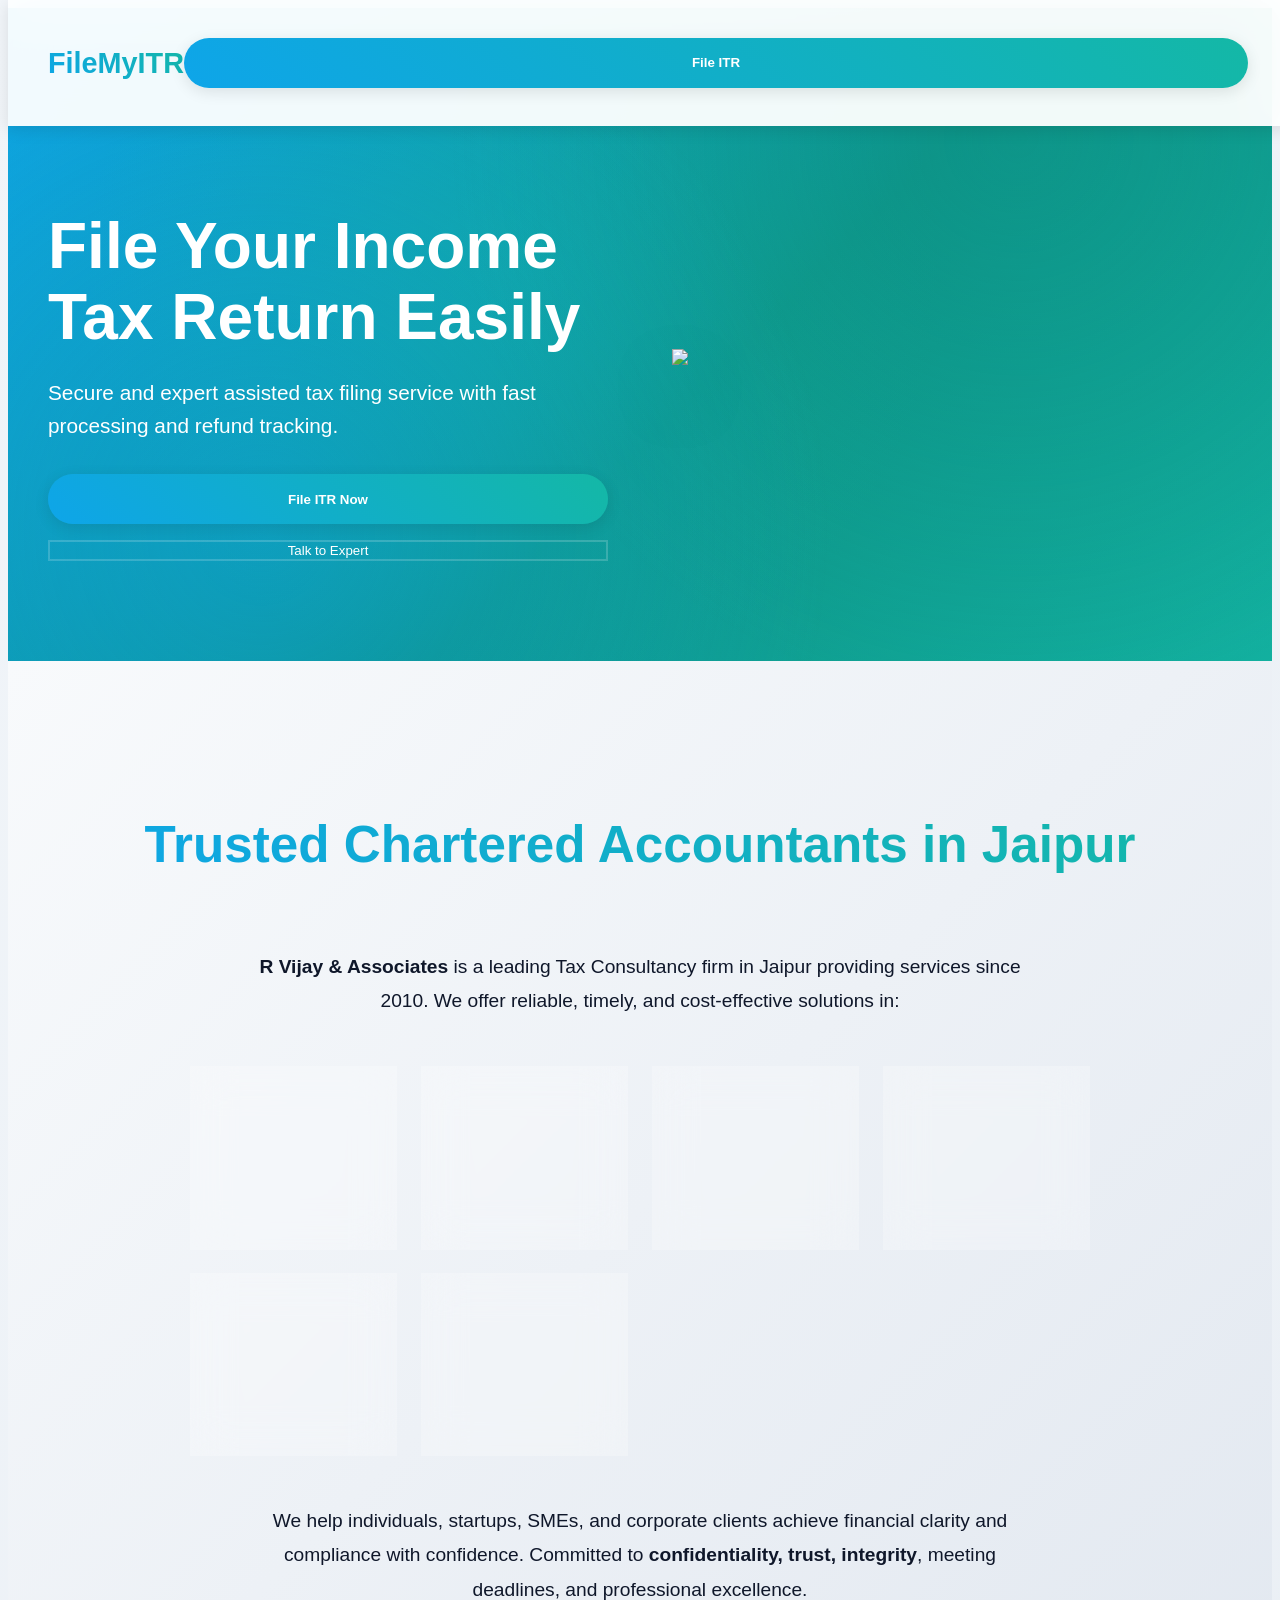
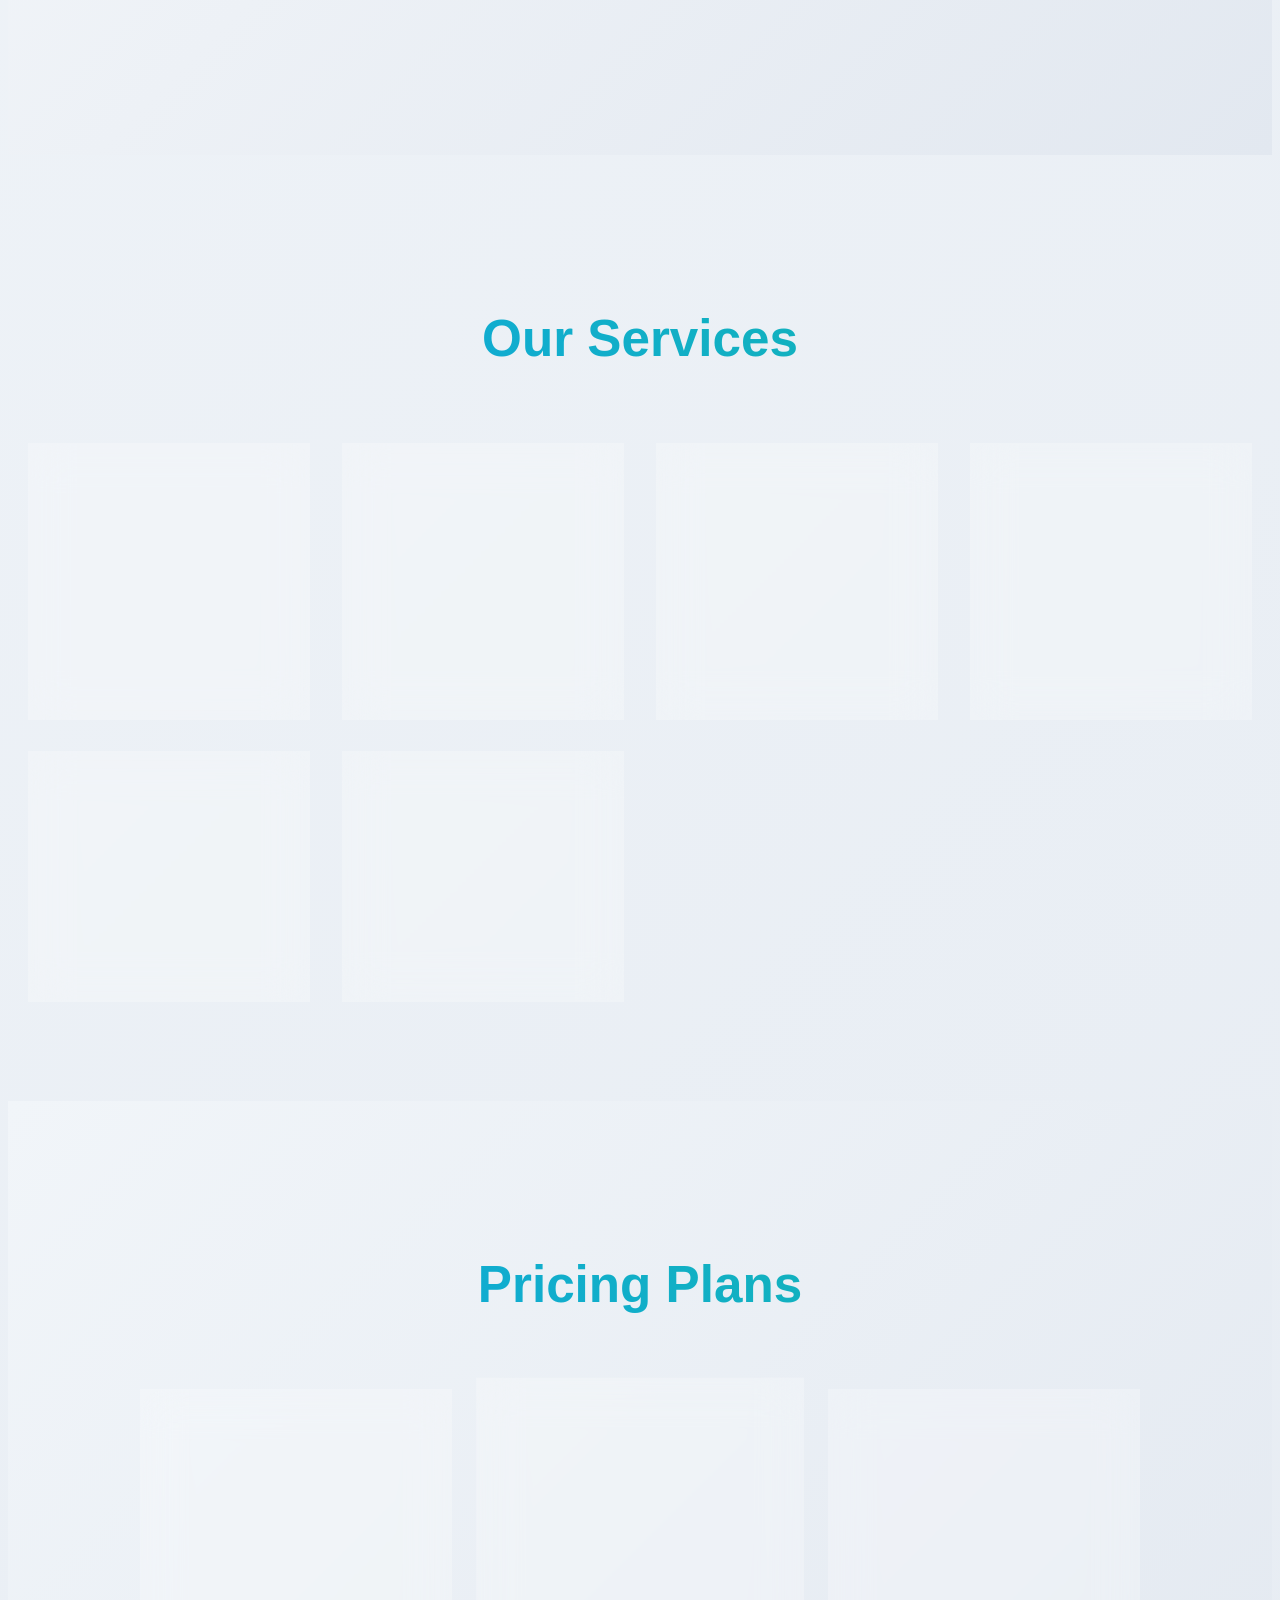
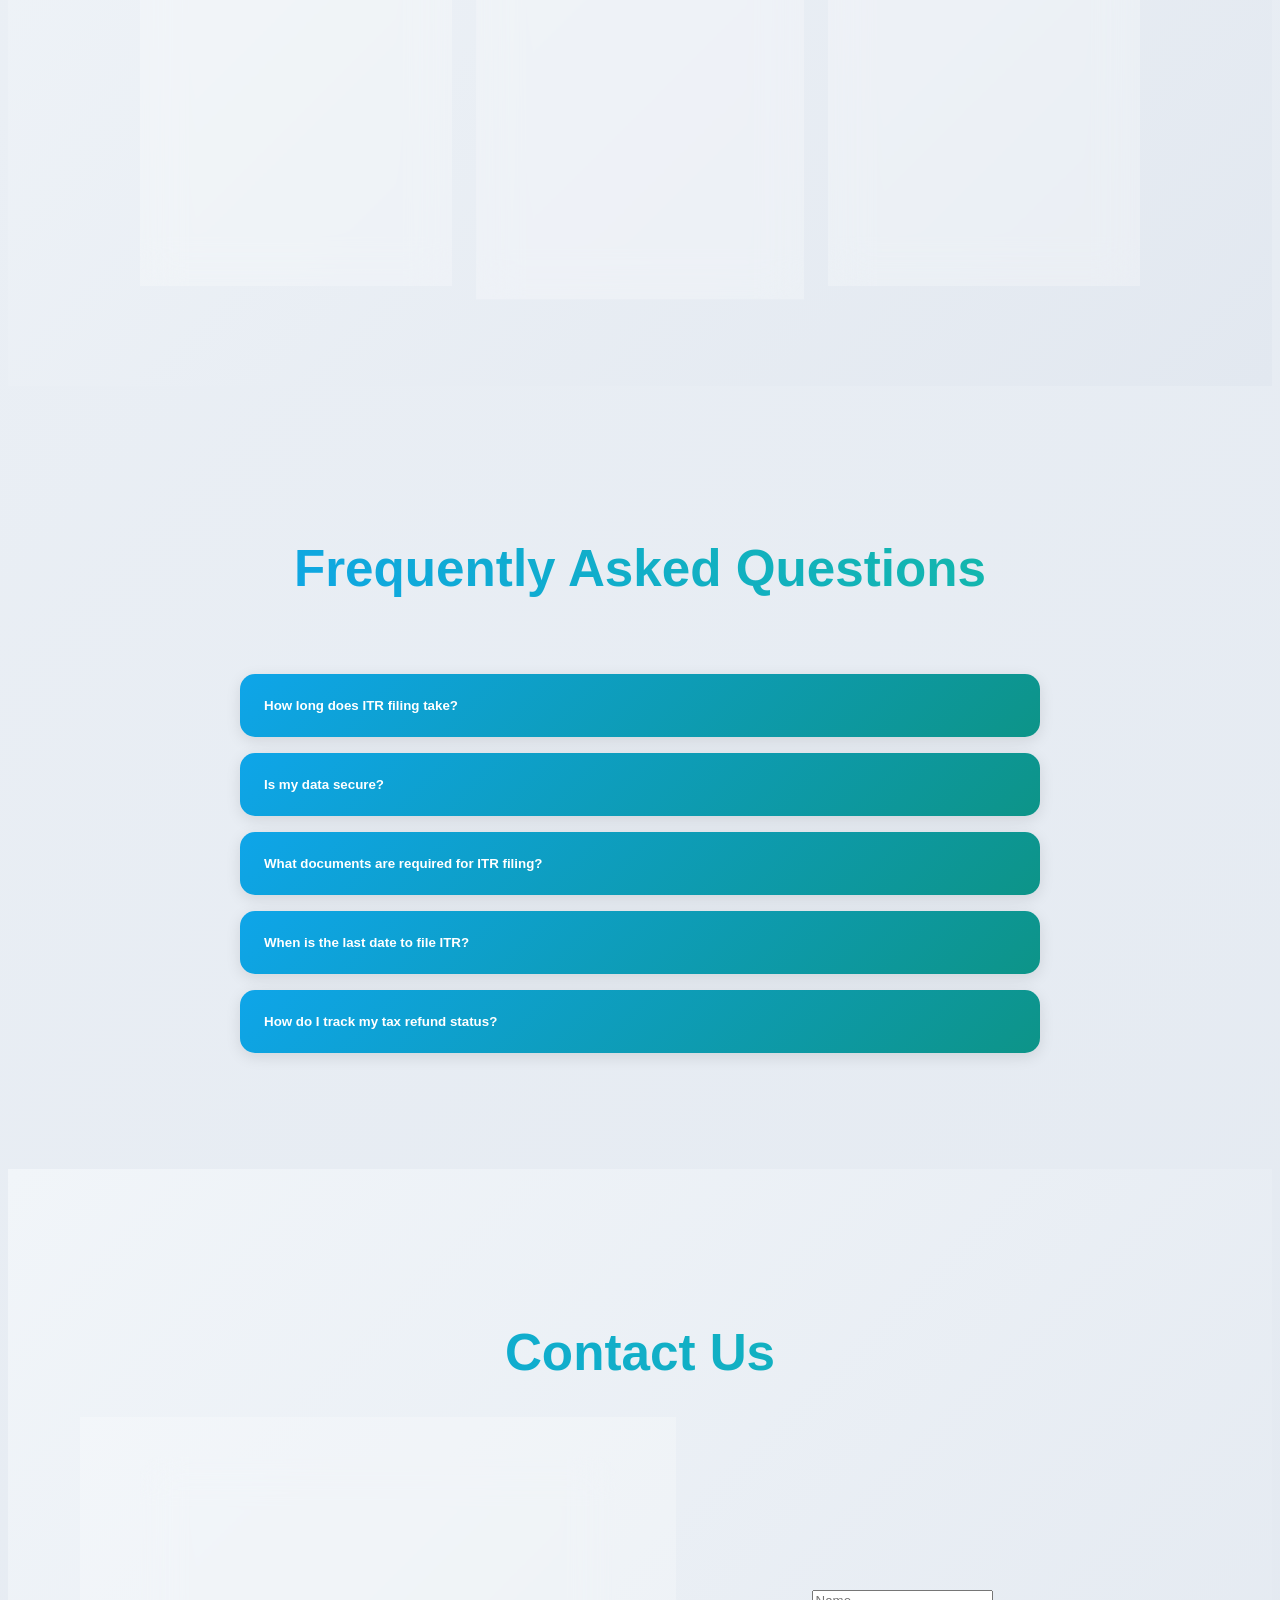
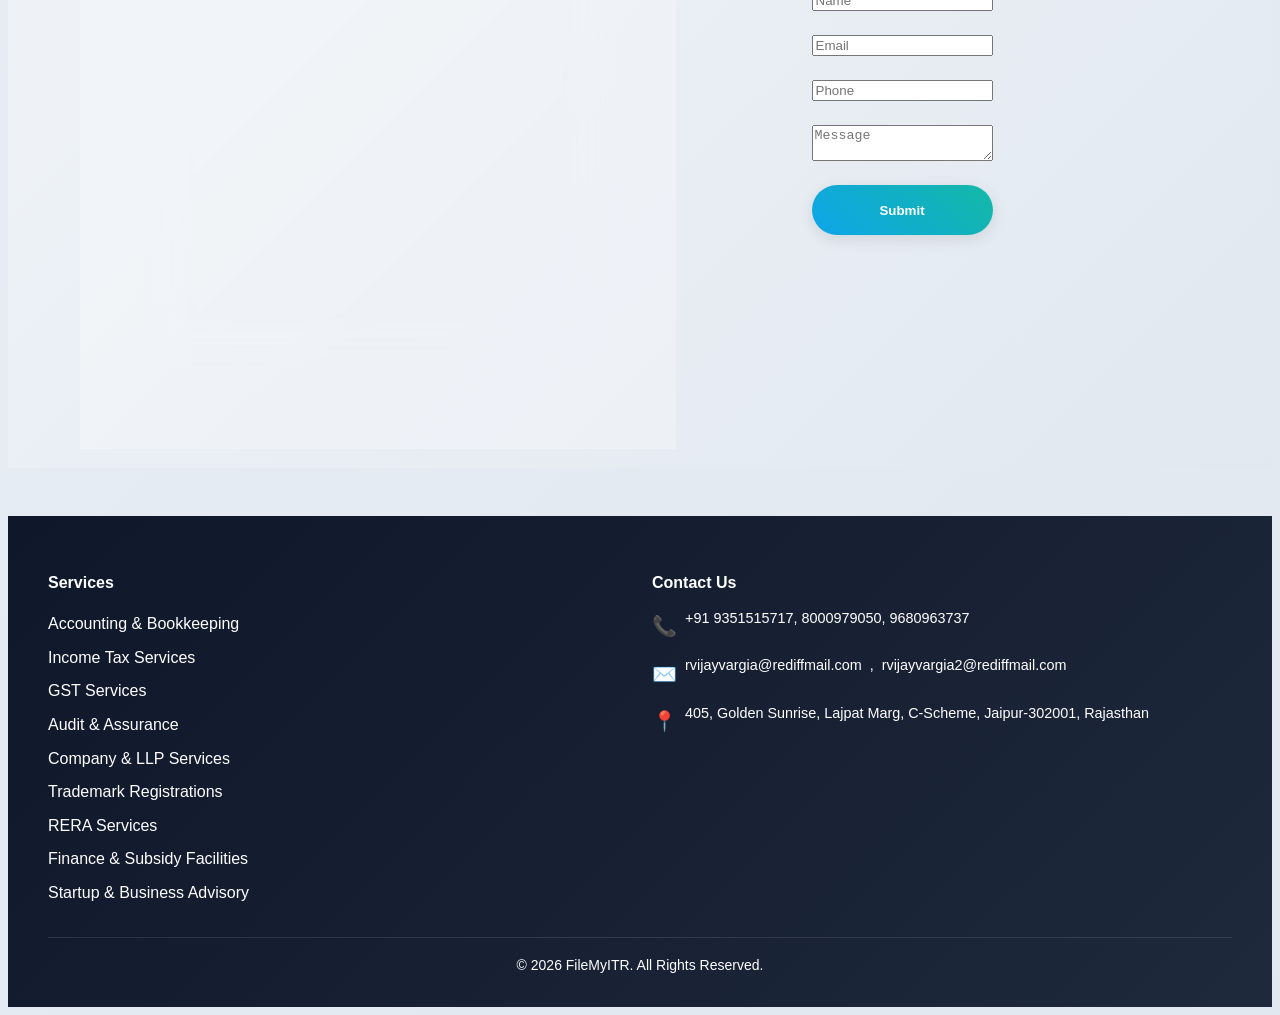
==== commit 2d6451d1: "update website" ====
--- a/index.html
+++ b/index.html
@@ -1,4 +1,4 @@
-<<<<<<< HEAD
+
 <!DOCTYPE html>
 <html lang="en">
 <head>
@@ -31,13 +31,13 @@
 <h2 class="logo">FileMyITR</h2>
 
 <nav>
-<ul>
+<!-- <ul>
 <li><a href="#">Home</a></li>
 <li><a href="#services">Services</a></li>
 <li><a href="#pricing">Pricing</a></li>
 <li><a href="#faq">FAQ</a></li>
 <li><a href="#contact">Contact</a></li>
-</ul>
+</ul> -->
 <!-- <button class="mobile-toggle">☰</button> -->
 </nav>
 
@@ -419,362 +419,4 @@
 <script src="script.js"></script>
 
 </body>
-</html>
-=======
-<!DOCTYPE html>
-<html lang="en">
-<head>
-
-<meta charset="UTF-8">
-<meta name="viewport" content="width=device-width, initial-scale=1.0">
-
-<title>File Income Tax Return Online | Fast & Secure ITR Filing</title>
-
-<meta name="description" content="File your Income Tax Return online quickly with expert assistance. Secure, CA verified and fast ITR filing services in India.">
-
-<meta name="keywords" content="ITR filing, income tax return, tax consultant, GST filing India">
-
-<meta name="author" content="File My ITR">
-
-<link rel="stylesheet" href="style.css">
-
-<link href="https://fonts.googleapis.com/css2?family=Poppins:wght@300;400;500;600;700&display=swap" rel="stylesheet">
-
-</head>
-
-<body>
-
-<!-- Navbar -->
-
-<header class="navbar">
-
-<div class="container">
-
-<h2 class="logo">FileMyITR</h2>
-
-<nav>
-<ul>
-<li><a href="#">Home</a></li>
-<li><a href="#services">Services</a></li>
-<li><a href="#pricing">Pricing</a></li>
-<li><a href="#faq">FAQ</a></li>
-<li><a href="#contact">Contact</a></li>
-</ul>
-<!-- <button class="mobile-toggle">☰</button> -->
-</nav>
-
-<button class="btn">File ITR</button>
-
-</div>
-
-</header>
-
-<!-- Hero -->
-
-<section class="hero">
-
-<div class="container hero-grid">
-
-<div>
-
-<h1>File Your Income Tax Return Easily</h1>
-
-<p>Secure and expert assisted tax filing service with fast processing and refund tracking.</p>
-
-<div class="hero-btns">
-
-<button class="btn">File ITR Now</button>
-<button class="btn-outline">Talk to Expert</button>
-
-</div>
-
-</div>
-
-<div>
-
-<img src="https://cdn-icons-png.flaticon.com/512/3135/3135715.png">
-
-</div>
-
-</div>
-
-</section>
-
-<!-- Services -->
-
-<section id="services" class="services">
-
-<h2 class="section-title">Our Services</h2>
-
-<div class="cards">
-
-<div class="card">
-<h3>Income Tax Return Filing</h3>
-<p>e-Filing of ITR-1 to ITR-7 for individuals, businesses & NRIs</p>
-</div>
-<div class="card">
-<h3>GST Registration & Filing</h3>
-<p>Complete GST registration and monthly/quarterly return filing</p>
-</div>
-<div class="card">
-<h3>Company Registration</h3>
-<p>Pvt Ltd, LLP, OPC & Section 8 company incorporation</p>
-</div>
-<div class="card">
-<h3>Tax Consultancy</h3>
-<p>Expert tax planning, advisory and compliance services</p>
-</div>
-<div class="card">
-<h3>Accounting Services</h3>
-<p>Complete bookkeeping, Tally, financial reporting</p>
-</div>
-<div class="card">
-<h3>NRI Tax Services</h3>
-<p>Specialized ITR filing, FEMA compliance for NRIs</p>
-</div>
-
-</div>
-
-</section>
-
-<!-- Pricing -->
-
-
-
-
-
-    <section id="why-us" class="services why-us">
-
-<h2 class="section-title">Why Choose FileMyITR</h2>
-
-<div class="cards">
-
-<div class="card">
-<h3>24/7 Availability</h3>
-<p>Expert support available round the clock for all your tax queries</p>
-</div>
-<div class="card">
-<h3>100% Accurate</h3>
-<p>CA verified filings with zero calculation errors guaranteed</p>
-</div>
-<div class="card">
-<h3>Maximum Refund</h3>
-<p>Expert tax optimization to get you the highest possible refund</p>
-</div>
-<div class="card">
-<h3>Fast Processing</h3>
-<p>ITR processed within 24 hours of document submission</p>
-</div>
-
-</div>
-
-</section>
-    <section id="pricing" class="pricing">
-
-<h2 class="section-title">Pricing Plans</h2>
-
-<div class="pricing-grid">
-
-<div class="price-card">
-
-<h3>Basic</h3>
-<h2>₹499</h2>
-
-<ul>
-<li>Simple ITR Filing</li>
-<li>Email Support</li>
-<li>Document Review</li>
-</ul>
-
-<button class="btn">Choose Plan</button>
-
-</div>
-
-<div class="price-card highlight">
-
-<h3>Standard</h3>
-<h2>₹999</h2>
-
-<ul>
-<li>Expert Assisted Filing</li>
-<li>Tax Consultation</li>
-<li>Refund Tracking</li>
-</ul>
-
-<button class="btn">Choose Plan</button>
-
-</div>
-
-<div class="price-card">
-
-<h3>Premium</h3>
-<h2>₹1999</h2>
-
-<ul>
-<li>CA Assisted Filing</li>
-<li>Advanced Tax Planning</li>
-<li>Priority Support</li>
-</ul>
-
-<button class="btn">Choose Plan</button>
-
-</div>
-
-</div>
-
-</section>
-
-<!-- FAQ -->
-
-<section id="faq" class="faq">
-
-<h2 class="section-title">Frequently Asked Questions</h2>
-
-<div class="faq-item">
-
-<button class="faq-question">How long does ITR filing take?</button>
-
-<div class="faq-answer">
-Usually within 24 hours after document submission.
-</div>
-
-</div>
-
-    <div class="faq-item">
-
-<button class="faq-question">Is my data secure?</button>
-
-<div class="faq-answer">
-Yes, we use secure encrypted systems to protect your information.
-</div>
-
-</div>
-
-<div class="faq-item">
-
-<button class="faq-question">What documents are required for ITR filing?</button>
-
-<div class="faq-answer">
-PAN Card, Aadhaar Card/Form 60, Form 16 (for salaried), Bank statements (for all income sources), 
-Investment proofs (for deductions), Previous year ITR (if applicable).
-</div>
-
-</div>
-
-<div class="faq-item">
-
-<button class="faq-question">When is the last date to file ITR?</button>
-
-<div class="faq-answer">
-July 31st for individuals (non-audit cases). For belated returns: March 31st of next assessment year 
-with additional late filing fees.
-</div>
-
-</div>
-
-<div class="faq-item">
-
-<button class="faq-question">How do I track my tax refund status?</button>
-
-<div class="faq-answer">
-Visit incometax.gov.in → Login with PAN → 'My Account' → 'Refund/Demand Status'. 
-You'll see processing status and expected refund date.
-</div>
-
-</div>
-
-</section>
-
-<!-- Contact -->
-
-<section id="contact" class="contact">
-
-<h2 class="section-title">Contact Us</h2>
-
-<form>
-
-<input type="text" placeholder="Name">
-
-<input type="email" placeholder="Email">
-
-<input type="tel" placeholder="Phone">
-
-<textarea placeholder="Message"></textarea>
-
-<button class="btn">Submit</button>
-
-</form>
-
-</section>
-
-<!-- Footer -->
-
-<footer>
-
-<div class="container">
-
-<div class="footer-grid">
-
-<div class="footer-section">
-
-<h4>Services</h4>
-
-<ul>
-
-<li>Accounting & Bookkeeping</li>
-
-<li>Income Tax Services</li>
-
-<li>GST Services</li>
-
-<li>Audit & Assurance</li>
-
-<li>Company & LLP Services</li>
-
-<li>Trademark Registrations</li>
-
-<li>RERA Services</li>
-
-<li>Finance & Subsidy Facilities</li>
-
-<li>Startup & Business Advisory</li>
-
-</ul>
-
-</div>
-
-        <div class="footer-section">
-
-        <h4>Contact Us</h4>
-        
-        <div class="contact-item">
-          <span class="icon">📞</span>
-          <span>+91 9351515717, 8000979050, 9680963737</span>
-        </div>
-        
-        <div class="contact-item">
-          <span class="icon">✉️</span>
-          <a href="mailto:rvijayvargia@rediffmail.com">rvijayvargia@rediffmail.com</a>, 
-          <a href="mailto:rvijayvargia2@rediffmail.com">rvijayvargia2@rediffmail.com</a>
-        </div>
-        
-        <div class="contact-item">
-          <span class="icon">📍</span>
-          <span>405, Golden Sunrise, Lajpat Marg, C-Scheme, Jaipur-302001, Rajasthan</span>
-        </div>
-        
-        </div>
-
-</div>
-
-<p class="footer-bottom">© 2026 FileMyITR. All Rights Reserved.</p>
-
-</div>
-
-</footer>
-
-<script src="script.js"></script>
-
-</body>
-</html>
->>>>>>> 3ad98976c24af446f098598985d45361e7162eaa
+</html>
--- a/style.css
+++ b/style.css
@@ -1504,4 +1504,4 @@
     font-size: 2.5rem;
   }
 }
->>>>>>> 3ad98976c24af446f098598985d45361e7162eaa
+>>>>>>> 3ad98976c24af446f098598985d45361e7162eaa
